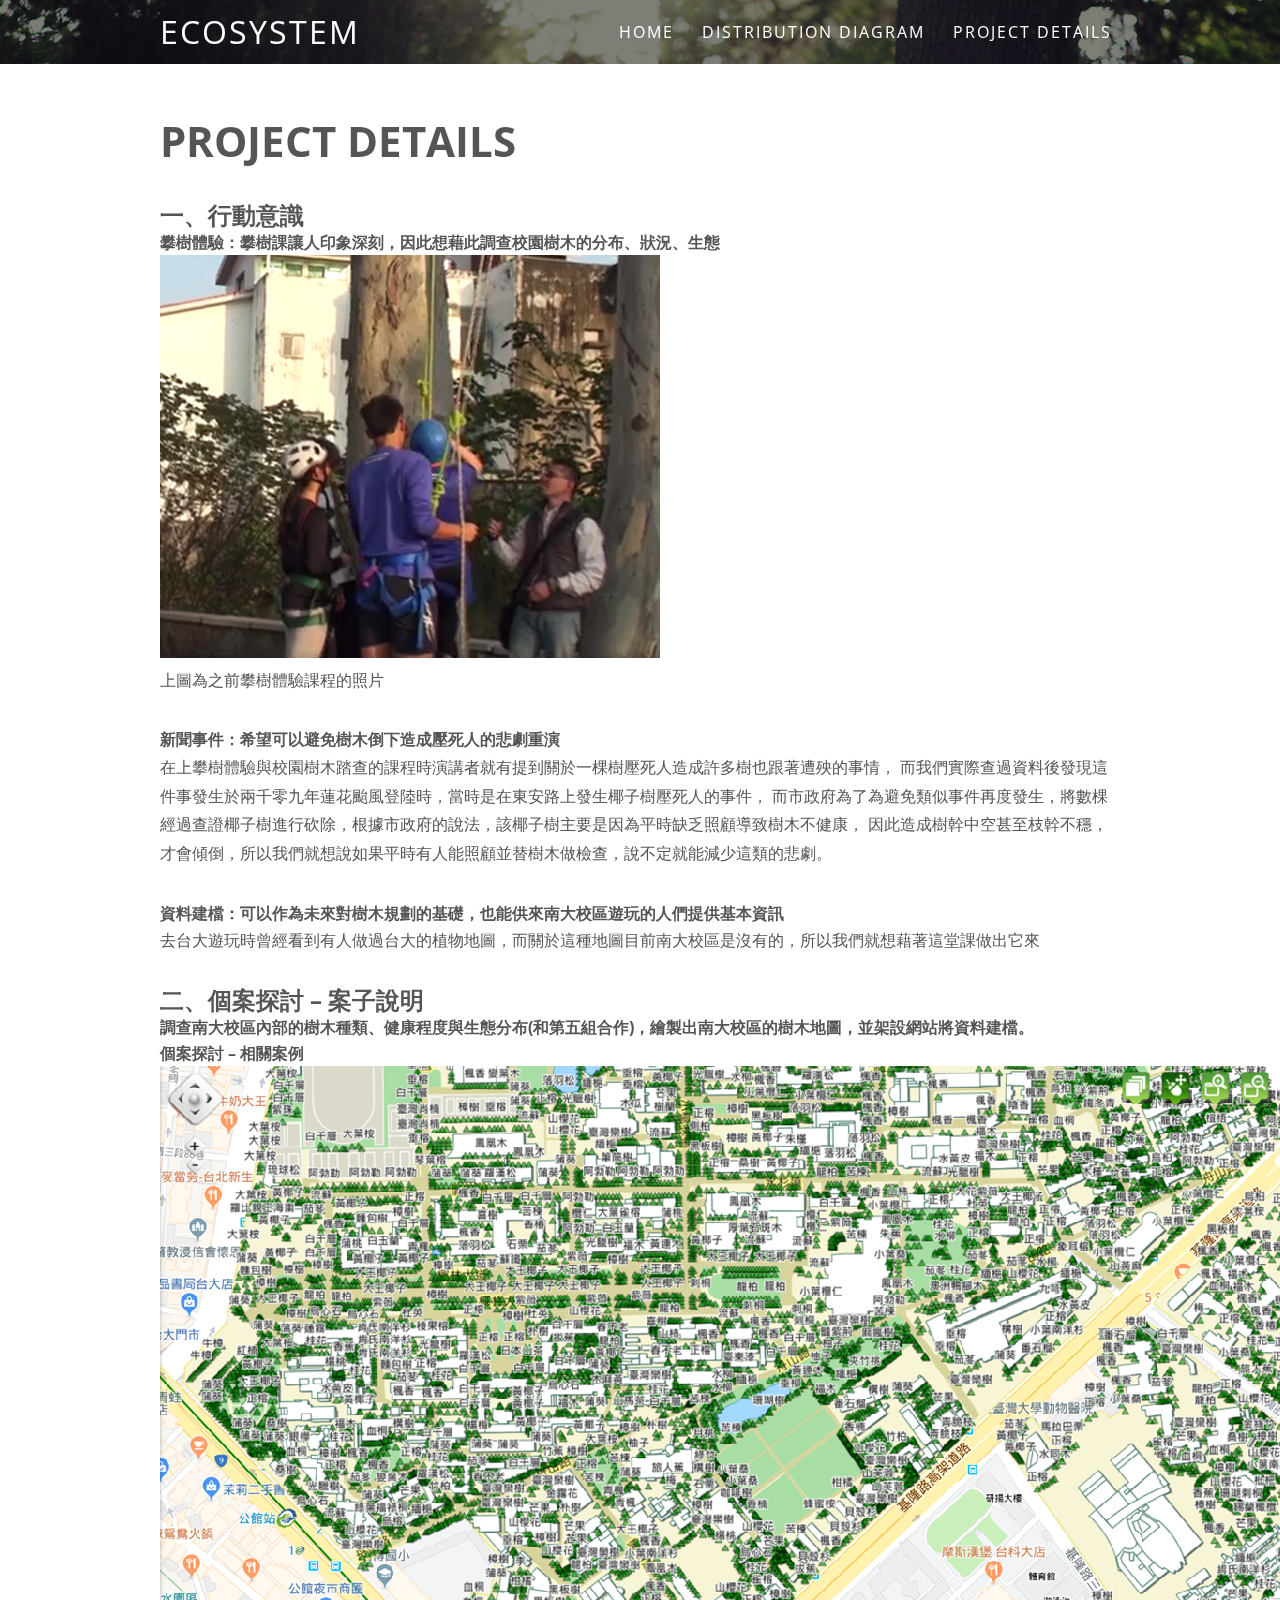
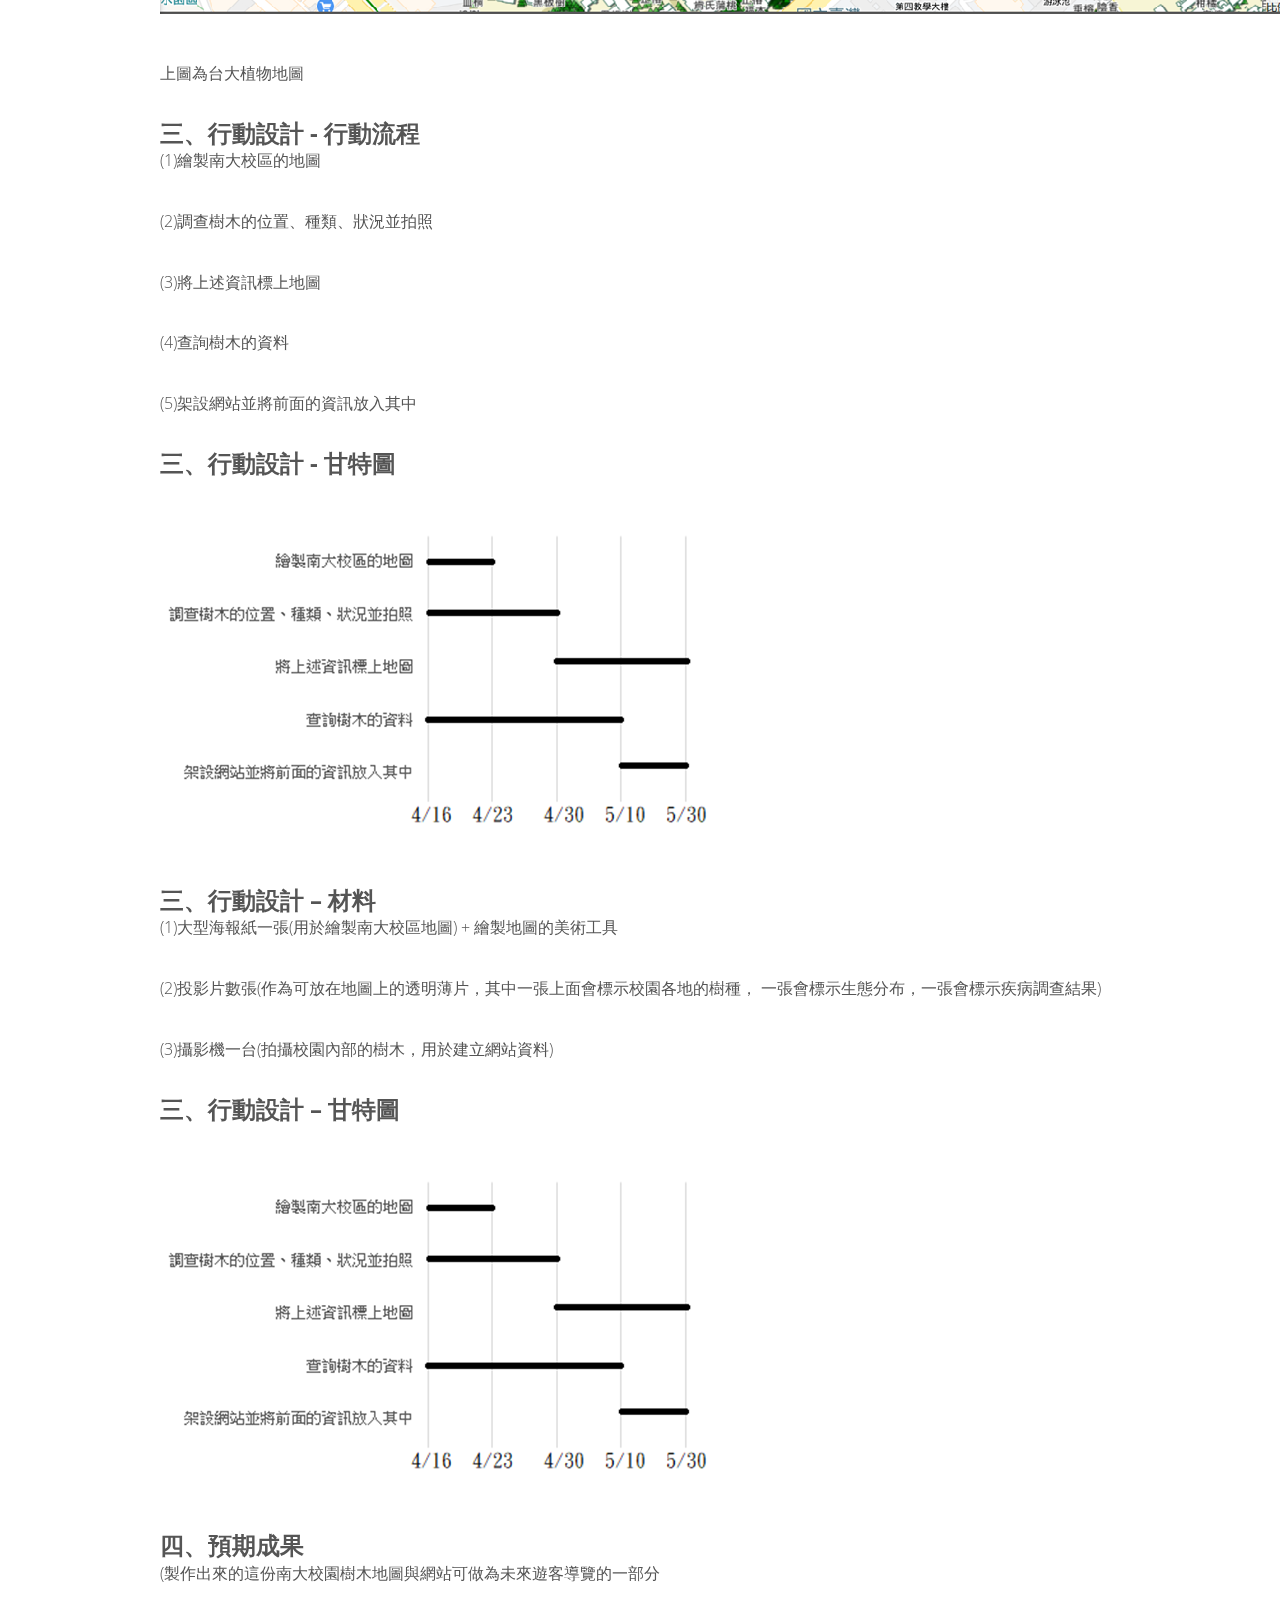
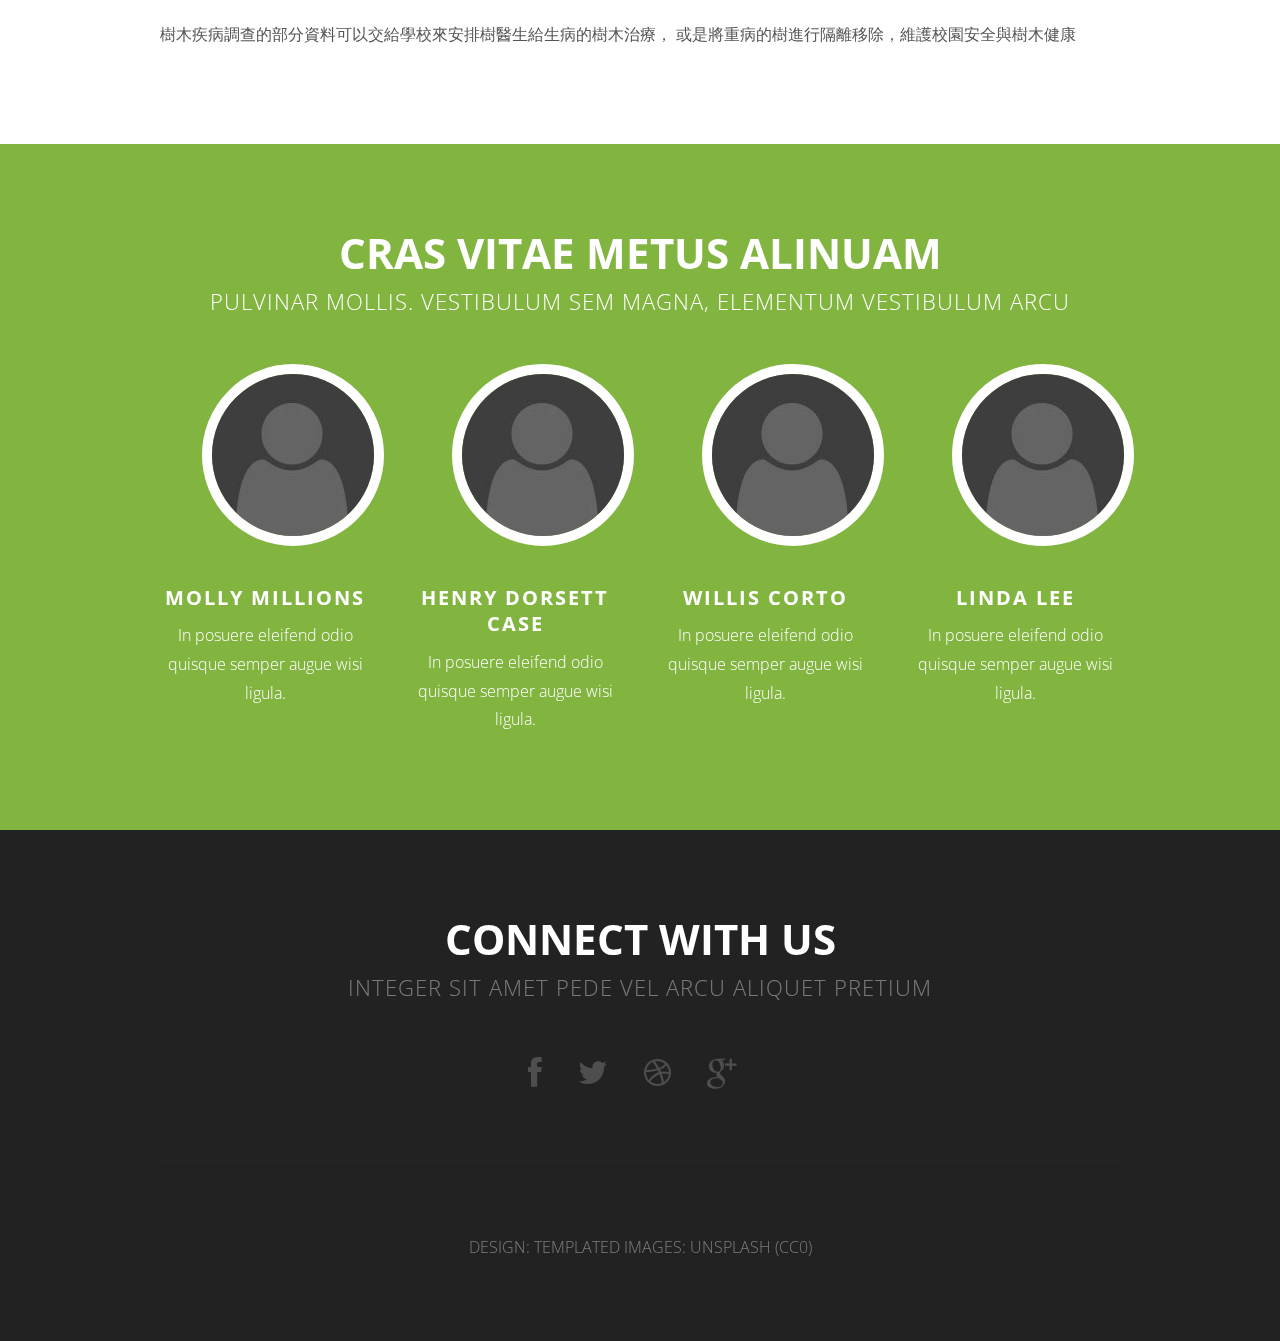
==== no-sidebar.html @ 6fa2507b "Create no-sidebar.html" ====
<!DOCTYPE HTML>
<!--
	Solarize by TEMPLATED
	templated.co @templatedco
	Released for free under the Creative Commons Attribution 3.0 license (templated.co/license)
-->
<html>
	<head>
		<title>Ecosystem</title>
		<meta http-equiv="content-type" content="text/html; charset=utf-8" />
		<meta name="description" content="" />
		<meta name="keywords" content="" />
		<!--[if lte IE 8]><script src="css/ie/html5shiv.js"></script><![endif]-->
		<script src="js/jquery.min.js"></script>
		<script src="js/jquery.dropotron.min.js"></script>
		<script src="js/skel.min.js"></script>
		<script src="js/skel-layers.min.js"></script>
		<script src="js/init.js"></script>
		<noscript>
			<link rel="stylesheet" href="css/skel.css" />
			<link rel="stylesheet" href="css/style.css" />
		</noscript>
		<!--[if lte IE 8]><link rel="stylesheet" href="css/ie/v8.css" /><![endif]-->
	</head>
	<body>

		<!-- Header Wrapper -->
			<div class="wrapper style1">
			
			<!-- Header -->
				<div id="header">
					<div class="container">
							
						<!-- Logo -->
							<h1><a href="#" id="logo">Ecosystem</a></h1>
						
						<!-- Nav -->
							<nav id="nav">
								<ul>
									<li class="active"><a href="index.html">Home</a></li>
						<!--			<li>
										<a href="">Dropdown</a>
										<ul>
											<li><a href="#">Lorem ipsum dolor</a></li>
											<li><a href="#">Magna phasellus</a></li>
											<li><a href="#">Etiam dolore nisl</a></li>
											<li>
												<a href="">Phasellus consequat</a>
												<ul>
													<li><a href="#">Lorem ipsum dolor</a></li>
													<li><a href="#">Phasellus consequat</a></li>
													<li><a href="#">Magna phasellus</a></li>
													<li><a href="#">Etiam dolore nisl</a></li>
													<li><a href="#">Veroeros feugiat</a></li>
												</ul>
											</li>
											<li><a href="#">Veroeros feugiat</a></li>
										</ul>
									</li> -->
				<!--					<li><a href="left-sidebar.html">Left Sidebar</a></li> -->
									<li><a href="right-sidebar.html">Distribution Diagram</a></li>
									<li><a href="no-sidebar.html">Project Details</a></li>
								</ul>
							</nav>
	
					</div>
				</div>
			</div>
		
		<!-- Main -->
			<div id="main" class="wrapper style4">

				<!-- Content -->
				<div id="content" class="container">
					<section>
						<header class="major">
							<h2>Project Details</h2>
					<!--		<span class="byline">Integer sit amet pede 
					vel arcu aliquet pretium</span>-->
						
						</header>
						
						        <h2>一、行動意識</h2>
								<h1>攀樹體驗：攀樹課讓人印象深刻，因此想藉此調查校園樹木的分布、狀況、生態</h1>
								<a class="image"><img src="images/tr1.png" alt=""></a>
								<p>上圖為之前攀樹體驗課程的照片</p>
								
								<h1>新聞事件：希望可以避免樹木倒下造成壓死人的悲劇重演</h1>
								<p>在上攀樹體驗與校園樹木踏查的課程時演講者就有提到關於一棵樹壓死人造成許多樹也跟著遭殃的事情，
								而我們實際查過資料後發現這件事發生於兩千零九年蓮花颱風登陸時，當時是在東安路上發生椰子樹壓死人的事件，
								而市政府為了為避免類似事件再度發生，將數棵經過查證椰子樹進行砍除，根據市政府的說法，該椰子樹主要是因為平時缺乏照顧導致樹木不健康，
								因此造成樹幹中空甚至枝幹不穩，才會傾倒，所以我們就想說如果平時有人能照顧並替樹木做檢查，說不定就能減少這類的悲劇。</p>
								<h1>資料建檔：可以作為未來對樹木規劃的基礎，也能供來南大校區遊玩的人們提供基本資訊</h1>
								<p>去台大遊玩時曾經看到有人做過台大的植物地圖，而關於這種地圖目前南大校區是沒有的，所以我們就想藉著這堂課做出它來</p>
								<!-- 段落二 -->
								<h2>二、個案探討 – 案子說明</h2>
								<h1>調查南大校區內部的樹木種類、健康程度與生態分布(和第五組合作)，繪製出南大校區的樹木地圖，並架設網站將資料建檔。</h1>
								<h1>個案探討 – 相關案例</h1>
								<a href="https://map.ntu.edu.tw/ntutree/" class="image"><img src="images/tr2.png" alt=""></a>
								<p>上圖為台大植物地圖</p>
								<h2>三、行動設計 - 行動流程</h2>
								<p>(1)繪製南大校區的地圖</p>
								<p>(2)調查樹木的位置、種類、狀況並拍照</p>
								<p>(3)將上述資訊標上地圖</p>
								<p>(4)查詢樹木的資料</p>
								<p>(5)架設網站並將前面的資訊放入其中</p>
								<h2>三、行動設計 - 甘特圖</h2>
								<a  class="image"><img src="images/tr3.png" alt=""></a>
								<h2>三、行動設計 – 材料</h2>
								<p>(1)大型海報紙一張(用於繪製南大校區地圖) + 繪製地圖的美術工具</p>
								<p>(2)投影片數張(作為可放在地圖上的透明薄片，其中一張上面會標示校園各地的樹種，
								一張會標示生態分布，一張會標示疾病調查結果)</p>
								<p>(3)攝影機一台(拍攝校園內部的樹木，用於建立網站資料)</p>
								<h2>三、行動設計 – 甘特圖</h2>
								<a  class="image"><img src="images/tr3.png" alt=""></a>
								<h2>四、預期成果 </h2>
								<p>(製作出來的這份南大校園樹木地圖與網站可做為未來遊客導覽的一部分</p>
								
								<p>樹木疾病調查的部分資料可以交給學校來安排樹醫生給生病的樹木治療，
								或是將重病的樹進行隔離移除，維護校園安全與樹木健康</p>
								
					</section>
				</div>
			</div>
		
		<!-- Team -->
			<div class="wrapper style5">
				<section id="team" class="container">
					<header class="major">
						<h2>Cras vitae metus aliNuam</h2>
						<span class="byline">pulvinar mollis. Vestibulum sem magna, elementum vestibulum arcu</span>
					</header>
					<div class="row">
						<div class="3u">
							<a href="#" class="image"><img src="images/placeholder.png" alt=""></a>
							<h3>Molly Millions</h3>
							<p>In posuere eleifend odio quisque semper augue wisi ligula.</p>
						</div>
						<div class="3u">
							<a href="#" class="image"><img src="images/placeholder.png" alt=""></a>
							<h3>Henry Dorsett Case</h3>
							<p>In posuere eleifend odio quisque semper augue wisi ligula.</p>
						</div>
						<div class="3u">
							<a href="#" class="image"><img src="images/placeholder.png" alt=""></a>
							<h3>Willis Corto</h3>
							<p>In posuere eleifend odio quisque semper augue wisi ligula.</p>
						</div>
						<div class="3u">
							<a href="#" class="image"><img src="images/placeholder.png" alt=""></a>
							<h3>Linda Lee</h3>
							<p>In posuere eleifend odio quisque semper augue wisi ligula.</p>
						</div>
					</div>
				</section>
			</div>

	<!-- Footer -->
		<div id="footer">
			<section class="container">
				<header class="major">
					<h2>Connect with us</h2>
					<span class="byline">Integer sit amet pede vel arcu aliquet pretium</span>
				</header>
				<ul class="icons">
					<li class="active"><a href="#" class="fa fa-facebook"><span>Facebook</span></a></li>
					<li><a href="#" class="fa fa-twitter"><span>Twitter</span></a></li>
					<li><a href="#" class="fa fa-dribbble"><span>Pinterest</span></a></li>
					<li><a href="#" class="fa fa-google-plus"><span>Google+</span></a></li>
				</ul>
				<hr />
			</section>
			
			<!-- Copyright -->
				<div id="copyright">
					Design: <a href="http://templated.co">TEMPLATED</a> Images: <a href="http://unsplash.com">Unsplash</a> (<a href="http://unsplash.com/cc0">CC0</a>)
				</div>			
		</div>

	</body>
</html>
---- css/style.css ----
@import url("font-awesome.min.css");
@import url("http://fonts.googleapis.com/css?family=Open+Sans:300,400,600,700,800");

/*
	Solarize by TEMPLATED
	templated.co @templatedco
	Released for free under the Creative Commons Attribution 3.0 license (templated.co/license)
*/

/* Basic */

	body {
		background: #222222;
	}

		body.loading * {
			-moz-transition: none !important;
			-webkit-transition: none !important;
			-o-transition: none !important;
			-ms-transition: none !important;
			transition: none !important;
			-moz-animation: none !important;
			-webkit-animation: none !important;
			-o-animation: none !important;
			-ms-animation: none !important;
			animation: none !important;
		}

	body, input, select, textarea {
		color: #555555;
		font-family: 'Open Sans', sans-serif;
		font-size: 12pt;
		font-weight: 300;
		line-height: 1.65em;
	}

	a {
		color: #82b440;
		text-decoration: underline;
	}

	strong, b {
		font-weight: 700;
	}

	em, i {
		font-style: italic;
	}

	p, ul, ol, dl, table, blockquote {
		margin: 0 0 2em 0;
	}

	p {
		line-height: 1.8em;
	}

		p.medium {
			font-size: 1.4em;
		}

	h1, h2, h3, h4, h5, h6 {
		color: inherit;
		font-weight: 700;
	}

		h1 a, h2 a, h3 a, h4 a, h5 a, h6 a {
			color: inherit;
			text-decoration: none;
		}

	h2 {
		font-size: 1.5em;
	}

	h3 {
		font-size: 1.25em;
	}

	sub {
		font-size: 0.8em;
		position: relative;
		top: 0.5em;
	}

	sup {
		font-size: 0.8em;
		position: relative;
		top: -0.5em;
	}

	hr {
		border-top: solid 1px #82b440;
		border: 0;
		margin-bottom: 1.5em;
	}

	blockquote {
		border-left: solid 0.5em #82b440;
		font-style: italic;
		padding: 1em 0 1em 2em;
	}

	section.special, article.special {
		text-align: center;
	}

	header.major {
		padding-bottom: 3em;
		text-align: center;
		text-transform: uppercase;
	}

		header.major h2 {
			font-size: 2.6em;
			font-weight: 700;
		}

		header.major .byline {
			display: block;
			padding-top: 1em;
			letter-spacing: 1px;
			font-size: 1.4em;
		}

	footer > :last-child {
		margin-bottom: 0;
	}

	footer.major {
		padding-top: 3em;
	}

/* Form */

	input[type="text"],
	input[type="password"],
	input[type="email"],
	textarea {
		-moz-appearance: none;
		-webkit-appearance: none;
		-o-appearance: none;
		-ms-appearance: none;
		appearance: none;
		background: none;
		border: solid 1px #82b440;
		color: inherit;
		display: block;
		outline: 0;
		padding: 0.75em;
		text-decoration: none;
		width: 100%;
	}

		input[type="text"]:focus,
		input[type="password"]:focus,
		input[type="email"]:focus,
		textarea:focus {
			border-color: #82b440;
		}

	input[type="text"],
	input[type="password"],
	input[type="email"] {
		line-height: 1em;
	}

	::-webkit-input-placeholder {
		color: inherit;
		opacity: 0.5;
		position: relative;
		top: 3px;
	}

	:-moz-placeholder {
		color: inherit;
		opacity: 0.5;
	}

	::-moz-placeholder {
		color: inherit;
		opacity: 0.5;
	}

	:-ms-input-placeholder {
		color: inherit;
		opacity: 0.5;
	}

	.formerize-placeholder {
		color: rgba(85, 85, 85, 0.5) !important;
	}

/* Image */

	.image {
		border: 0;
		position: relative;
	}

		.image.fit {
			display: block;
		}

			.image.fit img {
				display: block;
				width: 100%;
			}

		.image.feature {
			display: block;
			margin: 0 0 2em 0;
		}

			.image.feature img {
				display: block;
				width: 100%;
			}

/* Icon */

	.icon {
		position: relative;
	}

		.icon:before {
			content: "";
			-moz-osx-font-smoothing: grayscale;
			-webkit-font-smoothing: antialiased;
			font-family: FontAwesome;
			font-style: normal;
			font-weight: normal;
			text-transform: none !important;
		}

		.icon > .label {
			display: none;
		}

/* Lists */

	ol.default {
		list-style: decimal;
		padding-left: 1.25em;
	}

		ol.default li {
			padding-left: 0.25em;
		}

	ul.default {
		margin: 0;
		padding: 0;
		list-style: none;
	}

		ul.default li {
			padding: 0.40em 0em;
		}

	ul.icons {
		cursor: default;
		padding-bottom: 2em;
	}

		ul.icons li {
			display: inline-block;
			line-height: 1em;
			padding: 0.5em 1em;
		}

			ul.icons li:first-child {
				padding-left: 0;
			}

			ul.icons li span {
				display: none;
			}

			ul.icons li a {
				text-decoration: none;
				font-size: 2em;
				color: inherit;
				opacity: 0.2;
				-moz-transition: all 0.35s ease-in-out;
				-webkit-transition: all 0.35s ease-in-out;
				-o-transition: all 0.35s ease-in-out;
				-ms-transition: all 0.35s ease-in-out;
				transition: all 0.35s ease-in-out;
			}

			ul.icons li a:hover {
				color: inherit;
				opacity: 1;
			}

	ul.actions {
		cursor: default;
	}

		ul.actions:last-child {
			margin-bottom: 0;
		}

		ul.actions li {
			display: inline-block;
			padding: 0 0 0 1.5em;
		}

			ul.actions li:first-child {
				padding: 0;
			}

		ul.actions.vertical li {
			display: block;
			padding: 1.5em 0 0 0;
		}

			ul.actions.vertical li:first-child {
				padding: 0;
			}

	ul.special-icons {
		margin: 0em;
		padding: 0em;
	}

		ul.special-icons > li {
			position: relative;
			padding: 0.50em 0em 0.50em 0em;
		}

		ul.special-icons > li:before {
			position: absolute;
			left: 0;
			top: 2em;
			display: block;
			background: none;
			font-size: 2em;
			border-radius: 5px;
		}

		ul.special-icons > li:first-child {
			border-top: none;
		}

		ul.special-icons h3 {
			margin-bottom: 0.80em;
			line-height: 2em;
			text-transform: uppercase;
			font-weight: 700;
			font-size: 1.2em;
		}

		ul.special-icons span {
			line-height: 190%;
		}

		ul.special-icons .fa {
			float: left;
			display: inline-block;
			padding-right: 1em;
			font-size: 1.4em;
			color: #82b440;
		}

		ul.special-icons p {
			padding-left: 2.7em;
		}

/* Tables */

	table {
		width: 100%;
	}

		table.default {
			width: 100%;
		}

			table.default tbody tr {
				border-bottom: solid 1px #82b440;
			}

			table.default td {
				padding: 0.5em 1em 0.5em 1em;
			}

			table.default th {
				font-weight: 700;
				padding: 0.5em 1em 0.5em 1em;
				text-align: left;
			}

			table.default thead {
				background: #555555;
				color: #fff;
			}

/* Button */

	input[type="submit"],
	input[type="reset"],
	input[type="button"],
	.button {
		-moz-appearance: none;
		-webkit-appearance: none;
		-o-appearance: none;
		-ms-appearance: none;
		appearance: none;
		background: none;
		border-radius: none;
		border: 2px solid;
		border-color: #82b440;
		color: #82b440;
		cursor: pointer;
		display: inline-block;
		padding: 0.90em 1.2em;
		letter-spacing: 1px;
		text-align: center;
		text-decoration: none;
		text-transform: uppercase;
		font-size: 1.4em;
		-moz-transition: all 0.35s ease-in-out;
		-webkit-transition: all 0.35s ease-in-out;
		-o-transition: all 0.35s ease-in-out;
		-ms-transition: all 0.35s ease-in-out;
		transition: all 0.35s ease-in-out;
	}

		input[type="submit"]:hover,
		input[type="reset"]:hover,
		input[type="button"]:hover,
		.button:hover {
			background: #82b440;
			color: white;
		}

		input[type="submit"].alt,
		input[type="reset"].alt,
		input[type="button"].alt,
		.button.alt {
			border-color: inherit;
			color: inherit;
		}

			input[type="submit"].alt:hover,
			input[type="reset"].alt:hover,
			input[type="button"].alt:hover,
			.button.alt:hover {
				background: white;
				color: #82b440;
			}

		input[type="submit"].fit,
		input[type="reset"].fit,
		input[type="button"].fit,
		.button.fit {
			width: 100%;
		}

		input[type="submit"].small,
		input[type="reset"].small,
		input[type="button"].small,
		.button.small {
			font-size: 0.8em;
		}

/* Wrapper */

	.wrapper {
		padding: 6em 0em 4em 0em;
	}

		.wrapper.style1 {
			padding: 0em;
			background: #222222 url(../images/banner.jpg) no-repeat;
			background-size: cover;
		}

		.wrapper.style2 {
			background: #f2f2f2;
		}

			.wrapper.style2 .major {
				text-align: left !important;
			}

				.wrapper.style2 .major h2 {
					display: block;
					margin-bottom: 0.70em;
					letter-spacing: 1px;
					line-height: 1.4em;
					text-transform: uppercase;
					font-size: 1.8em;
					font-weight: 400;
				}

				.wrapper.style2 .major .byline {
					letter-spacing: normal;
					line-height: 1.6em;
					text-transform: capitalize;
					font-size: 1.4em;
				}

			.wrapper.style2 h3 {
				display: block;
				margin-bottom: 1em;
				letter-spacing: 1px;
				line-height: 1.4em;
				text-transform: uppercase;
				font-size: 1.6em;
				font-weight: 400;
			}

		.wrapper.style3 {
			padding-bottom: 6em;
			background: #82b440;
			text-align: center;
			color: white;
		}

			.wrapper.style3 .container {
				padding-left: 6em;
				padding-right: 6em;
			}

			.wrapper.style3 p {
				font-size: 1.6em;
			}

		.wrapper.style4 {
			background: white;
			padding-left: 8em;
		}

		.wrapper.style5 {
			background: #82b440;
			text-align: center;
			color: white;
		}

			.wrapper.style5 .image {
				display: block;
				width: 60%;
				margin: 0em auto 2em auto;
			}

				.wrapper.style5 .image img {
					border-radius: 50%;
					border: 10px solid;
					border-color: white;
				}

/* Header */

	#header {
		color: white;
		height: 4em;
		background: rgba(0, 0, 0, 0.5);
	}

		#header .container {
			position: relative;
		}

	.homepage #logo {
		display: none;
	}

	.homepage #nav {
		position: static;
		right: none;
		text-align: center;
	}

	#logo {
		line-height: 2em;
		letter-spacing: 2px;
		text-transform: uppercase;
		font-size: 2em;
		font-weight: 400;
	}

		#logo h1 {
			display: inline-block;
			margin: 0;
			padding: 0;
		}

		#logo a {
			color: inherit;
		}

	#nav {
		position: absolute;
		top: 0;
		right: 0;
	}

		#nav > ul {
			margin: 0;
		}

			#nav > ul > li {
				border-radius: 4px;
				display: inline-block;
				margin-left: 0.5em;
				padding: 0 0.5em;
			}

				#nav > ul > li a {
					color: inherit;
					line-height: 4em;
					letter-spacing: 2px;
					text-decoration: none;
					text-transform: uppercase;
					font-weight: 400;
					font-size: 1em;
				}

				#nav > ul > li:first-child {
					margin-left: 0;
				}

				#nav > ul > li.active a {
					color: white;
				}

				#nav > ul > li > ul {
					display: none;
				}

/* Dropotron */

	.dropotron {
		top: 2em;
		background: rgba(32, 32, 32, 0.75);
		border-radius: 4px;
		color: inherit;
		min-width: 12em;
		padding: 1em 0;
		color: white;
	}

		.dropotron > li {
			line-height: 2em;
			padding: 0 1em;
		}

			.dropotron > li > a {
				color: inherit;
				letter-spacing: 2px;
				text-decoration: none;
				text-transform: uppercase;
			}

			.dropotron > li.active > a, .dropotron > li:hover > a {
				color: inherit;
			}

		.dropotron.level-0 {
			border-radius: 0 0 4px 4px;
			font-size: 1em;
			margin-left: -0.5em;
		}

/* Banner */

	#banner {
		padding: 6em 0em 3em 0em;
		text-align: center;
		text-transform: uppercase;
		color: white;
	}

		#banner .container {
			padding: 0em 8em;
		}

		#banner h2 {
			display: inline-block;
			padding: 0.50em 0.30em;
			background: #82b440;
			font-size: 3em;
			font-weight: 400;
		}

		#banner span, #banner p {
			display: block;
			letter-spacing: 1px;
			text-transform: uppercase;
			font-size: 1.6em;
			font-weight: 300;
		}

		#banner span {
			padding: 1em 0em;
		}

/* Main */

	#main {
		padding: 4em 0;
	}

		#main #content .major, #main #sidebar .major {
			text-align: left;
		}

		#main #sidebar section {
			margin-top: 4em;
			margin-left: 7em
			
		}

			#main #sidebar section:first-child {
				margin-top: 0;
			}

		#main #sidebar .major {
			padding-bottom: 2em;
		}

			#main #sidebar .major h2 {
				font-size: 1.8em;
			}

/* Footer */

	#footer {
		padding: 6em 0 2em 0;
		text-align: center;
		color: white;
	}

		#footer hr {
			border-bottom: 1px solid;
			border-color: inherit;
			opacity: .05;
		}

		#footer .major h2 {
			color: inherit;
		}

		#footer .major .byline {
			color: inherit;
			opacity: .4;
		}

		#footer .copyright {
			margin-top: 3em;
			text-align: center;
		}

/* Copyright */

	#copyright {
		position: relative;
		text-transform: uppercase;
		text-align: center;
		padding: 3em 0em 3em 0em;
		color: inherit;
		opacity: .40;
	}

		#copyright a {
			text-decoration: none;
			color: inherit;
		}

/* Extra */

	#extra1 h2 {
		display: block;
		margin-bottom: 1em;
		letter-spacing: 1px;
		line-height: 1.4em;
		text-transform: uppercase;
		font-size: 1.8em;
		font-weight: 400;
	}

	#extra1 h3 {
		display: block;
		margin-bottom: 1em;
		letter-spacing: 1px;
		line-height: 1.4em;
		text-transform: uppercase;
		font-size: 1.6em;
		font-weight: 400;
	}

/* Team */

	#team h3 {
		margin-bottom: 0.50em;
		letter-spacing: 2px;
		text-transform: uppercase;
		font-weight: 700;
	}
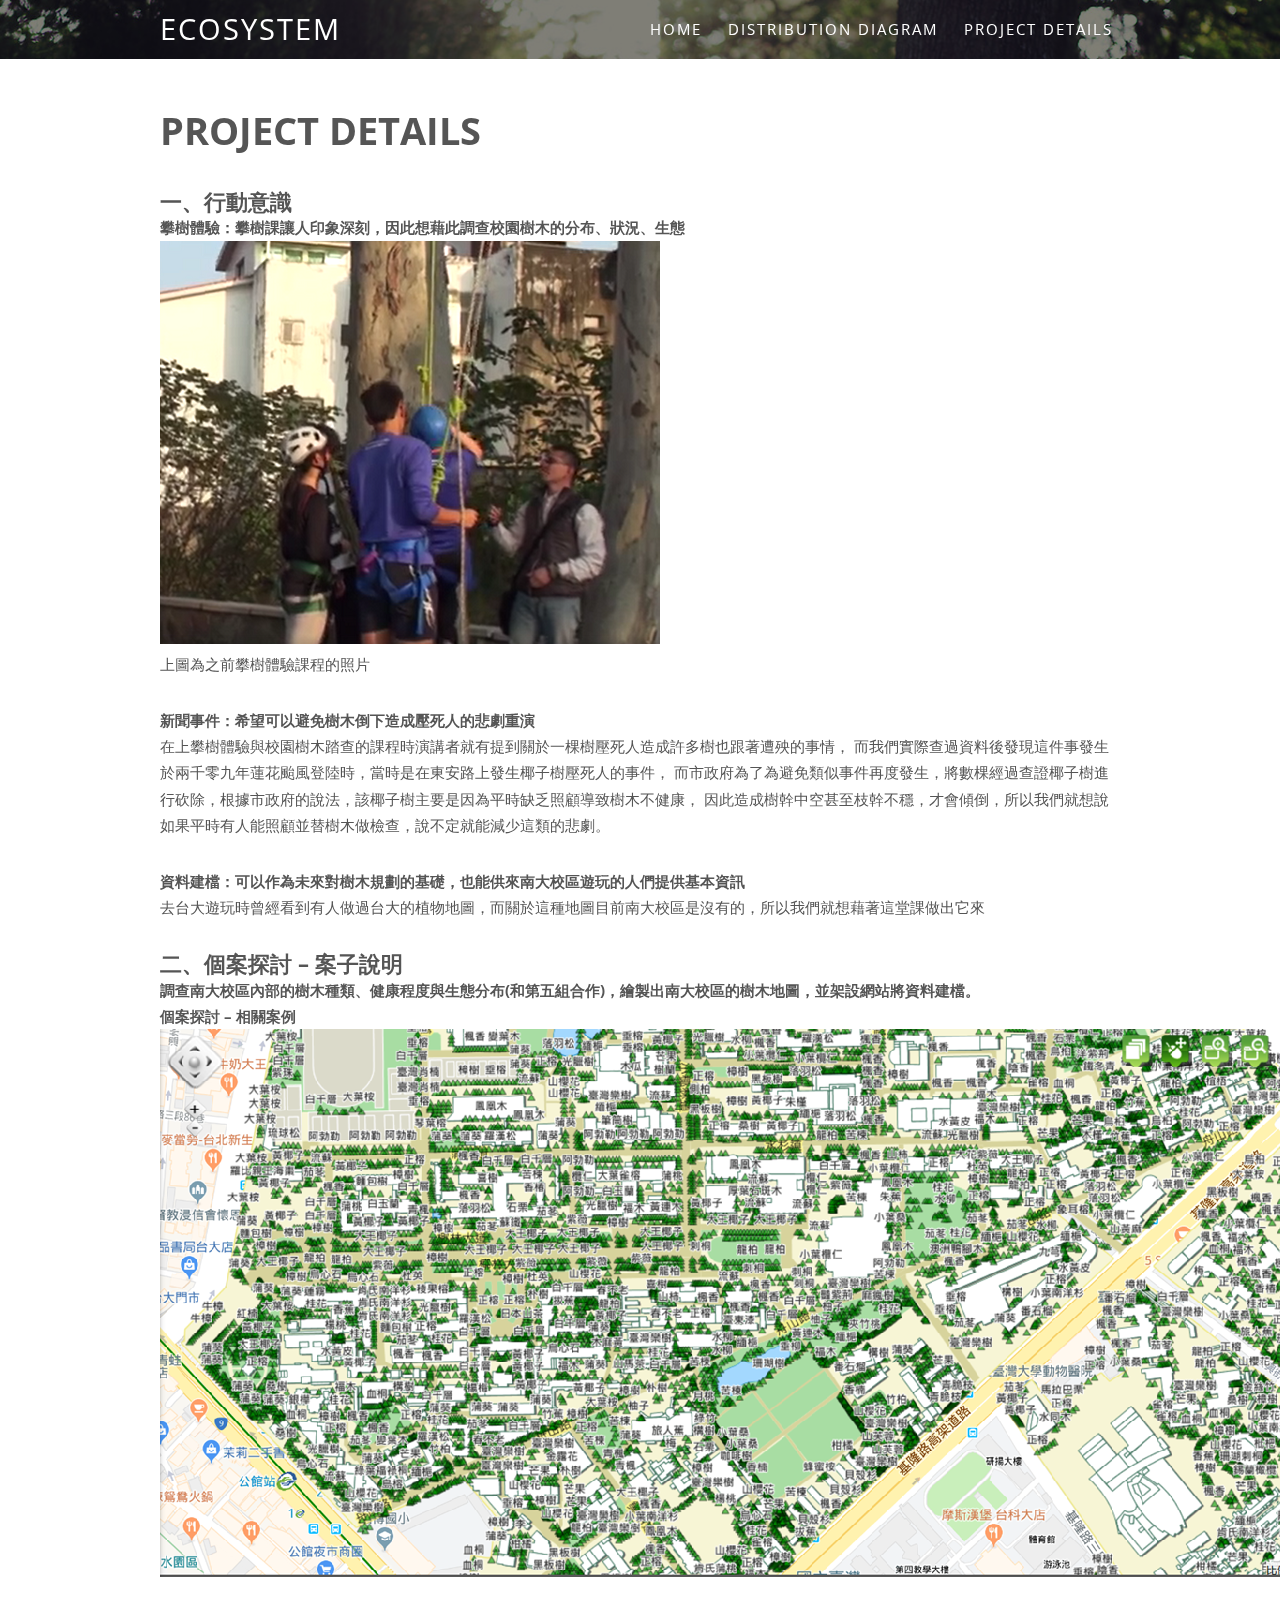
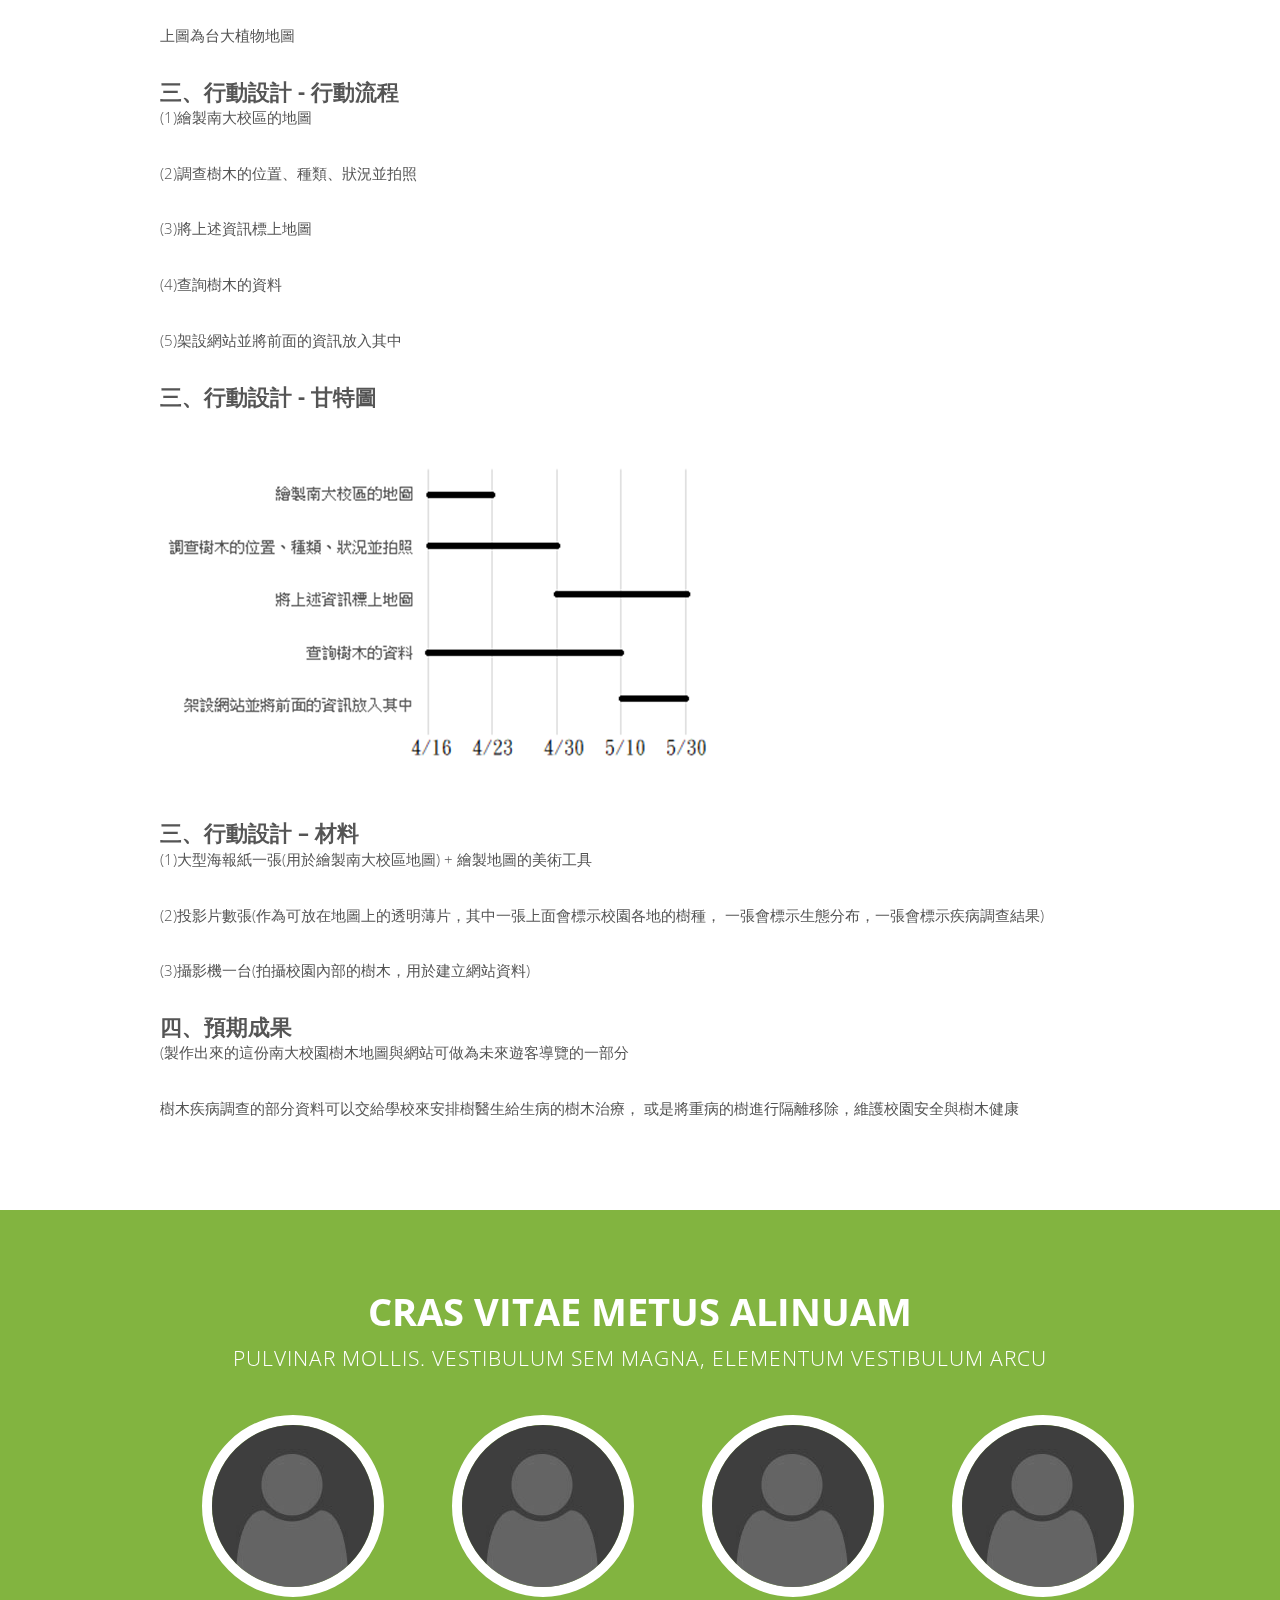
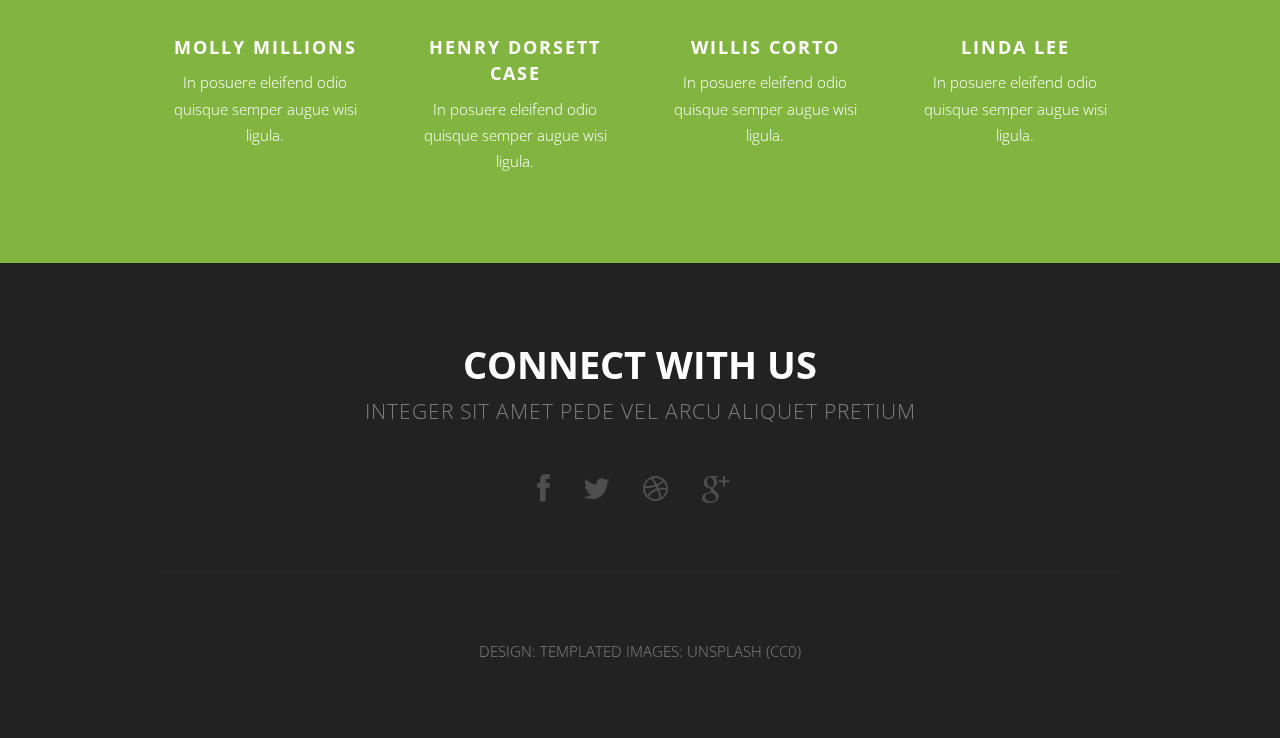
==== commit 528f4e14: "Update no-sidebar.html" ====
--- a/no-sidebar.html
+++ b/no-sidebar.html
@@ -111,8 +111,6 @@
 								<p>(2)投影片數張(作為可放在地圖上的透明薄片，其中一張上面會標示校園各地的樹種，
 								一張會標示生態分布，一張會標示疾病調查結果)</p>
 								<p>(3)攝影機一台(拍攝校園內部的樹木，用於建立網站資料)</p>
-								<h2>三、行動設計 – 甘特圖</h2>
-								<a  class="image"><img src="images/tr3.png" alt=""></a>
 								<h2>四、預期成果 </h2>
 								<p>(製作出來的這份南大校園樹木地圖與網站可做為未來遊客導覽的一部分</p>
 								
@@ -178,4 +176,4 @@
 		</div>
 
 	</body>
-</html>+</html>
--- a/css/skel.css
+++ b/css/skel.css
@@ -0,0 +1,186 @@
+/* Resets (http://meyerweb.com/eric/tools/css/reset/ | v2.0 | 20110126 | License: none (public domain)) */
+
+	html,body,div,span,applet,object,iframe,h1,h2,h3,h4,h5,h6,p,blockquote,pre,a,abbr,acronym,address,big,cite,code,del,dfn,em,img,ins,kbd,q,s,samp,small,strike,strong,sub,sup,tt,var,b,u,i,center,dl,dt,dd,ol,ul,li,fieldset,form,label,legend,table,caption,tbody,tfoot,thead,tr,th,td,article,aside,canvas,details,embed,figure,figcaption,footer,header,hgroup,menu,nav,output,ruby,section,summary,time,mark,audio,video{margin:0;padding:0;border:0;font-size:100%;font:inherit;vertical-align:baseline;}article,aside,details,figcaption,figure,footer,header,hgroup,menu,nav,section{display:block;}body{line-height:1;}ol,ul{list-style:none;}blockquote,q{quotes:none;}blockquote:before,blockquote:after,q:before,q:after{content:'';content:none;}table{border-collapse:collapse;border-spacing:0;}body{-webkit-text-size-adjust:none}
+
+/* Box Model */
+
+	*, *:before, *:after {
+		-moz-box-sizing: border-box;
+		-webkit-box-sizing: border-box;
+		box-sizing: border-box;
+	}
+
+/* Container */
+
+	body {
+		/* min-width: (containers) */
+		min-width: 1200px;
+		text-align:center;
+	}
+
+	.container {
+		margin-left: auto;
+		margin-right: auto;
+		
+		/* width: (containers) */
+		width: 1200px;
+	}
+
+	/* Modifiers */
+	
+		.container.small {
+			/* width: (containers) * 0.75; */
+			width: 900px;
+		}
+
+		.container.big {
+			width: 100%;
+
+			/* max-width: (containers) * 1.25; */
+			max-width: 1500px;
+
+			/* min-width: (containers); */
+			min-width: 1200px;
+		}
+
+/* Grid */
+
+	.\31 2u { width: 100% }
+	.\31 1u { width: 91.6666666667% }
+	.\31 0u { width: 83.3333333333% }
+	.\39 u { width: 75% }
+	.\38 u { width: 66.6666666667% }
+	.\37 u { width: 58.3333333333% }
+	.\36 u { width: 50% }
+	.\35 u { width: 41.6666666667% }
+	.\34 u { width: 33.3333333333% }
+	.\33 u { width: 25% }
+	.\32 u { width: 16.6666666667% }
+	.\31 u { width: 8.3333333333% }
+	.\-11u { margin-left: 91.6666666667% }
+	.\-10u { margin-left: 83.3333333333% }
+	.\-9u { margin-left: 75% }
+	.\-8u { margin-left: 66.6666666667% }
+	.\-7u { margin-left: 58.3333333333% }
+	.\-6u { margin-left: 50% }
+	.\-5u { margin-left: 41.6666666667% }
+	.\-4u { margin-left: 33.3333333333% }
+	.\-3u { margin-left: 25% }
+	.\-2u { margin-left: 16.6666666667% }
+	.\-1u { margin-left: 8.3333333333% }
+
+	/* Rows */
+
+		.row > * {
+			float: left;
+		}
+
+		.row:after {
+			content: '';
+			display: block;
+			clear: both;
+			height: 0;
+		}
+
+		.row:first-child > * {
+			padding-top: 0 !important;
+		}
+
+		/* Normal */
+
+			.row > * {
+				/* padding-left: (gutters) */
+				padding-left: 40px;
+			}
+
+			.row + .row > * {
+				/* padding: (gutters) 0 0 (gutters) */
+				padding: 40px 0 0 40px;
+			}
+
+			.row {
+				/* margin-left: -(gutters) */
+				margin-left: -40px;
+			}
+
+		/* Flush */
+
+			.row.flush > * {
+				padding-left: 0;
+			}
+
+			.row + .row.flush > * {
+				padding: 0;
+			}
+
+			.row.flush {
+				margin-left: 0;
+			}
+
+		/* Quarter */
+
+			.row.quarter > * {
+				/* padding-left: (gutters * 0.25) */
+				padding-left: 10px;
+			}
+
+			.row + .row.quarter > * {
+				/* padding: (gutters * 0.25) 0 0 (gutters * 0.25) */
+				padding: 10px 0 0 10px;
+			}
+
+			.row.quarter {
+				/* margin-left: -(gutters * 0.25) */
+				margin-left: -10px;
+			}
+
+		/* Half */
+
+			.row.half > * {
+				/* padding-left: (gutters * 0.5) */
+				padding-left: 20px;
+			}
+
+			.row + .row.half > * {
+				/* padding: (gutters * 0.5) 0 0 (gutters * 0.5) */
+				padding: 20px 0 0 20px;
+			}
+
+			.row.half {
+				/* margin-left: -(gutters * 0.5) */
+				margin-left: -20px;
+			}
+
+		/* One and (a) Half */
+
+			.row.oneandhalf > * {
+				/* padding-left: (gutters * 1.5) */
+				padding-left: 60px;
+			}
+
+			.row + .row.oneandhalf > * {
+				/* padding: (gutters * 1.5) 0 0 (gutters * 1.5) */
+				padding: 60px 0 0 60px;
+			}
+
+			.row.oneandhalf {
+				/* margin-left: -(gutters * 1.5) */
+				margin-left: -60px;
+			}
+
+		/* Double */
+
+			.row.double > * {
+				/* padding-left: (gutters * 2) */
+				padding-left: 80px;
+			}
+
+			.row + .row.double > * {
+				/* padding: (gutters * 2) 0 0 (gutters * 2) */
+				padding: 80px 0 0 80px;
+			}
+
+			.row.double {
+				/* margin-left: -(gutters * 2) */
+				margin-left: -80px;
+			}--- a/css/ie/v8.css
+++ b/css/ie/v8.css
@@ -0,0 +1,30 @@
+/*
+	Solarize by TEMPLATED
+	templated.co @templatedco
+	Released for free under the Creative Commons Attribution 3.0 license (templated.co/license)
+*/
+
+/* Header */
+
+	#header {
+		background: #4c4c4c;
+	}
+
+/* Wrapper */
+
+	.wrapper.style5 .image img {
+		position: relative;
+		-ms-behavior: url("css/ie/PIE.htc");
+	}
+
+/* Dropotron */
+
+	.dropotron {
+		background: #4c4c4c;
+	}
+
+/* Copyright */
+
+	#copyright .container {
+		border-color: #303030;
+	}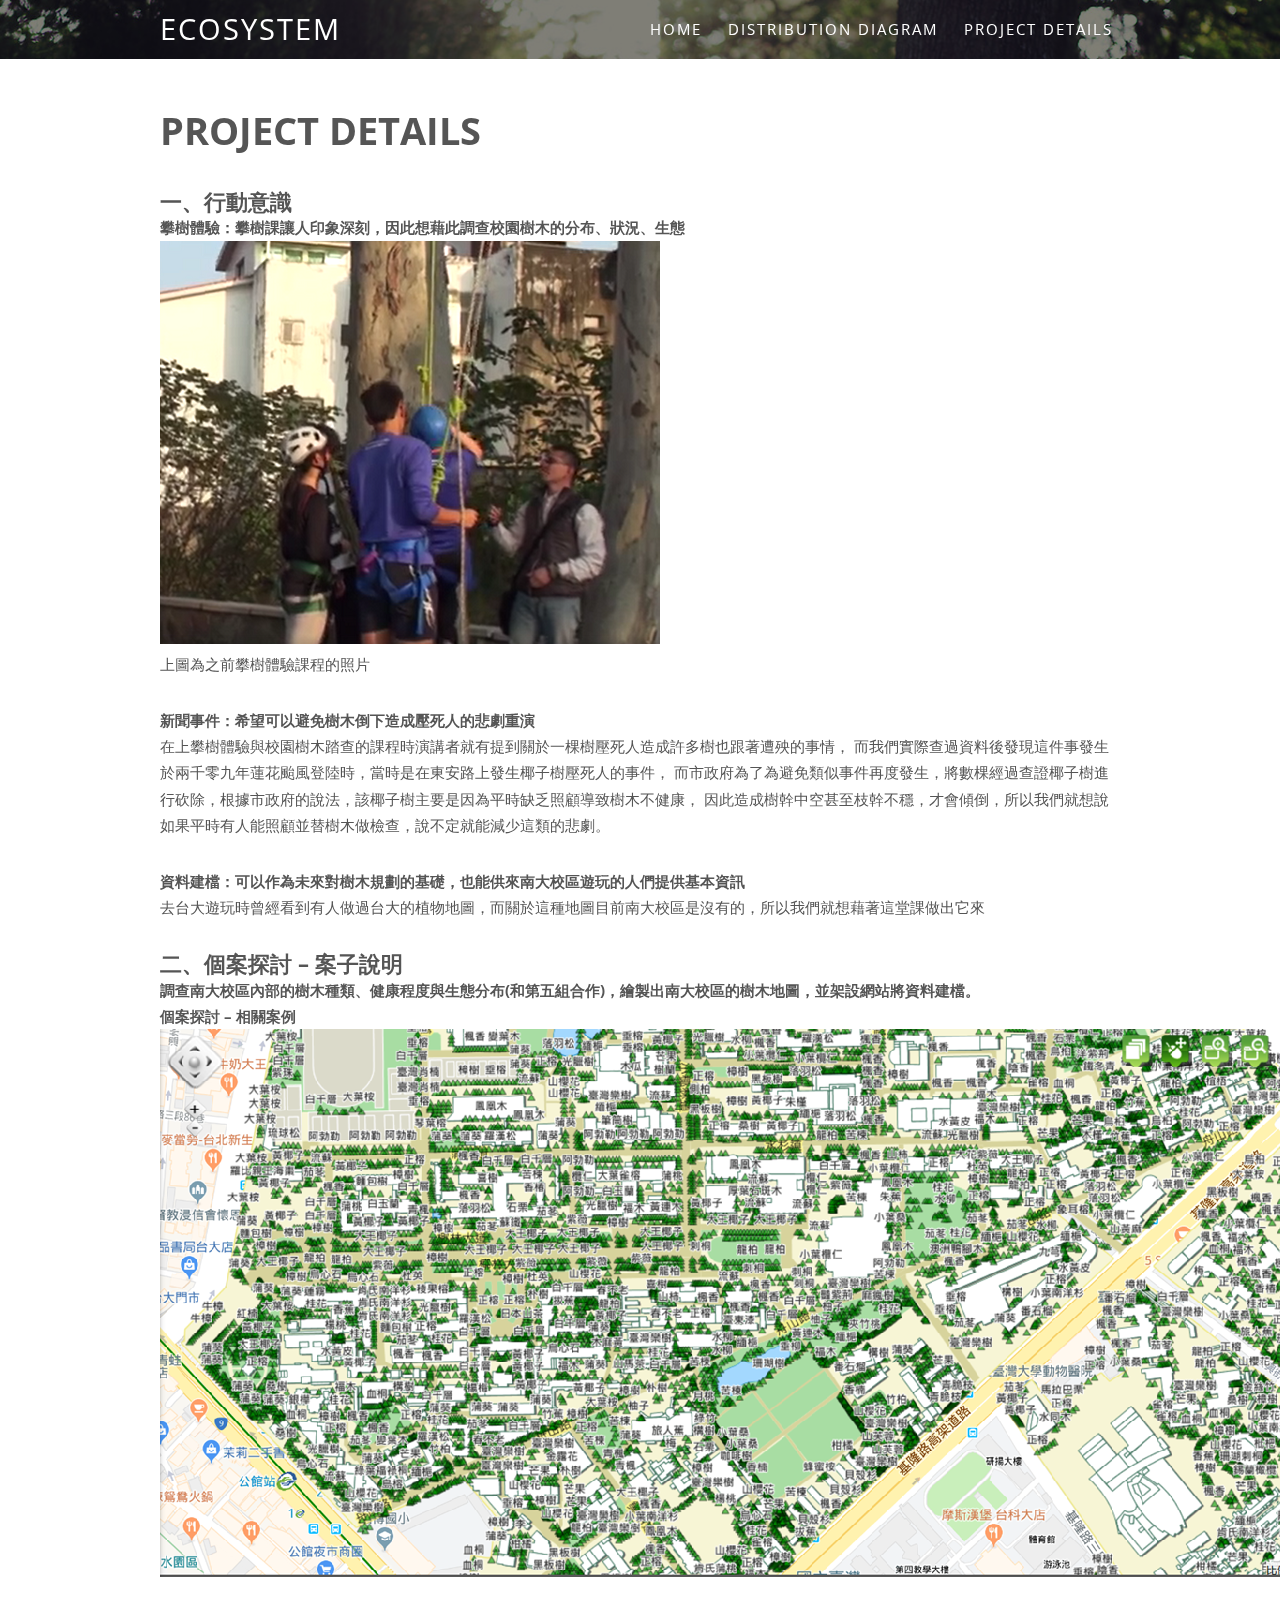
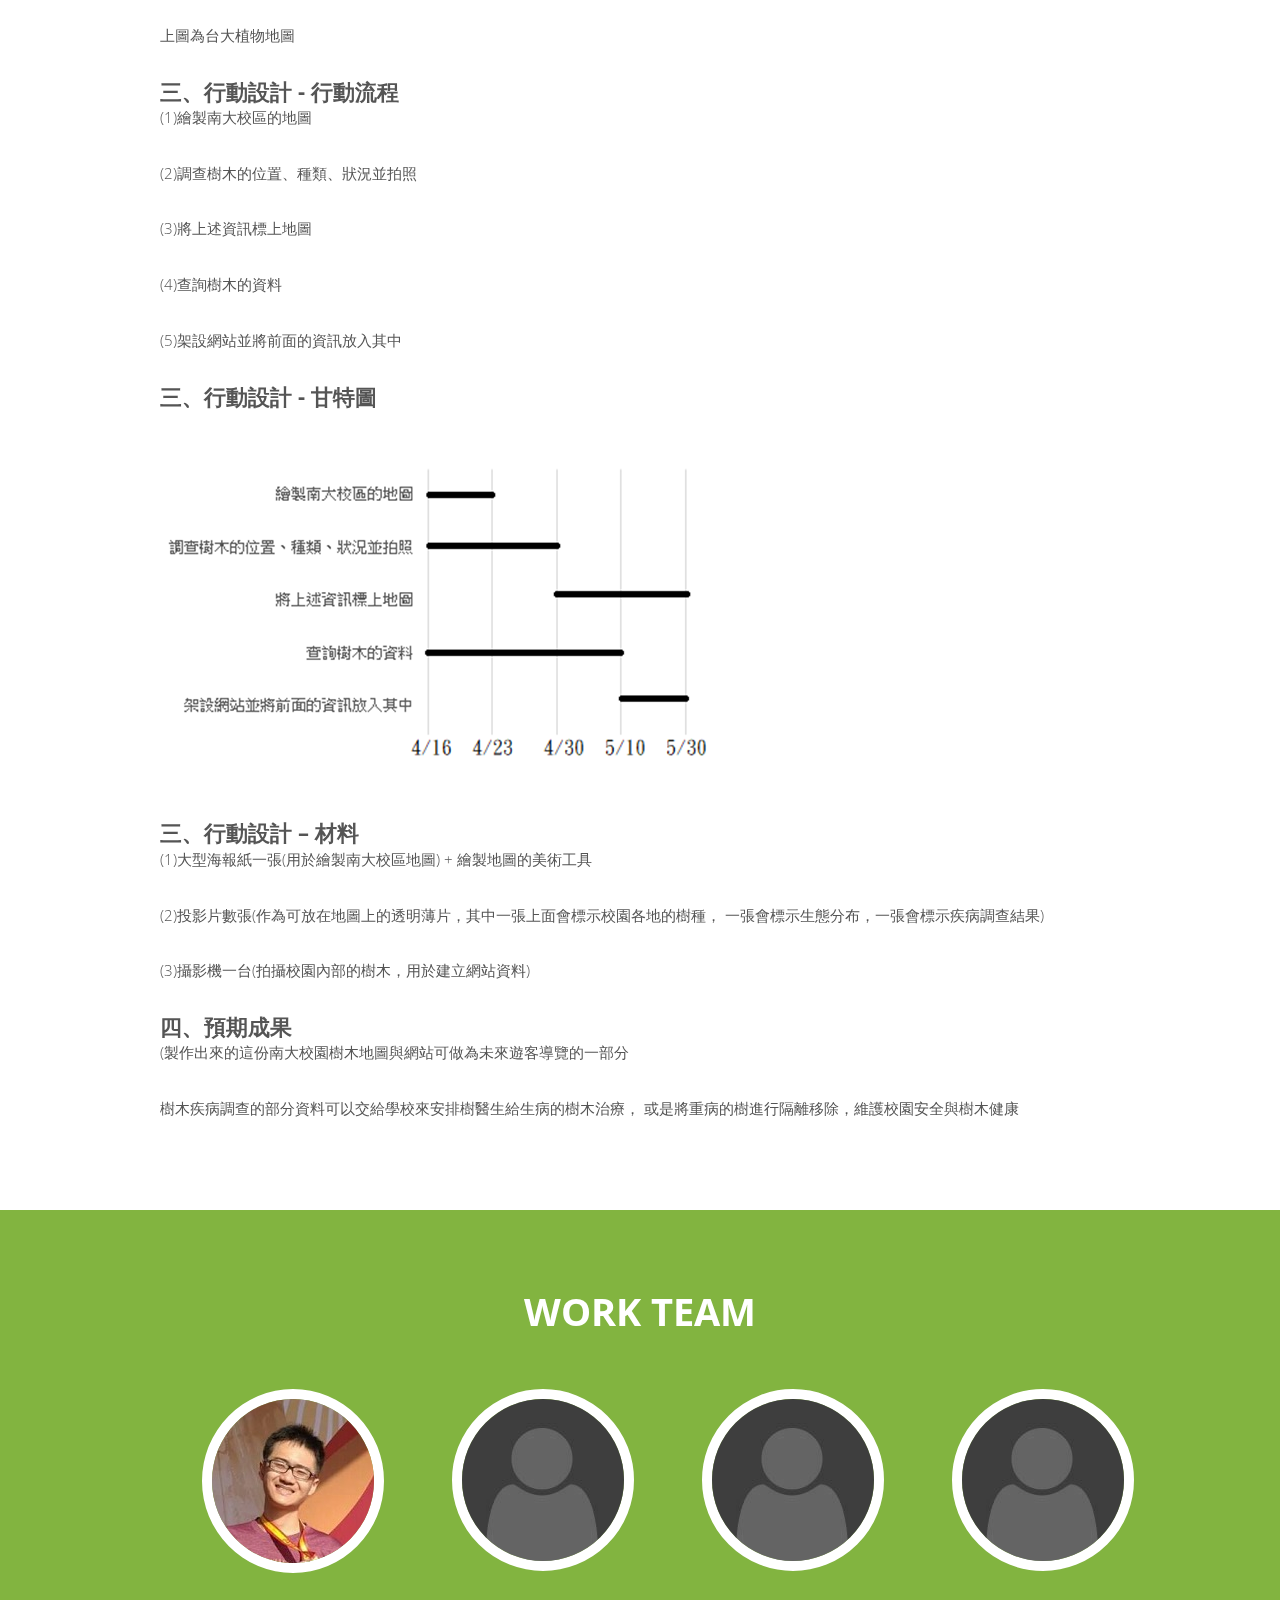
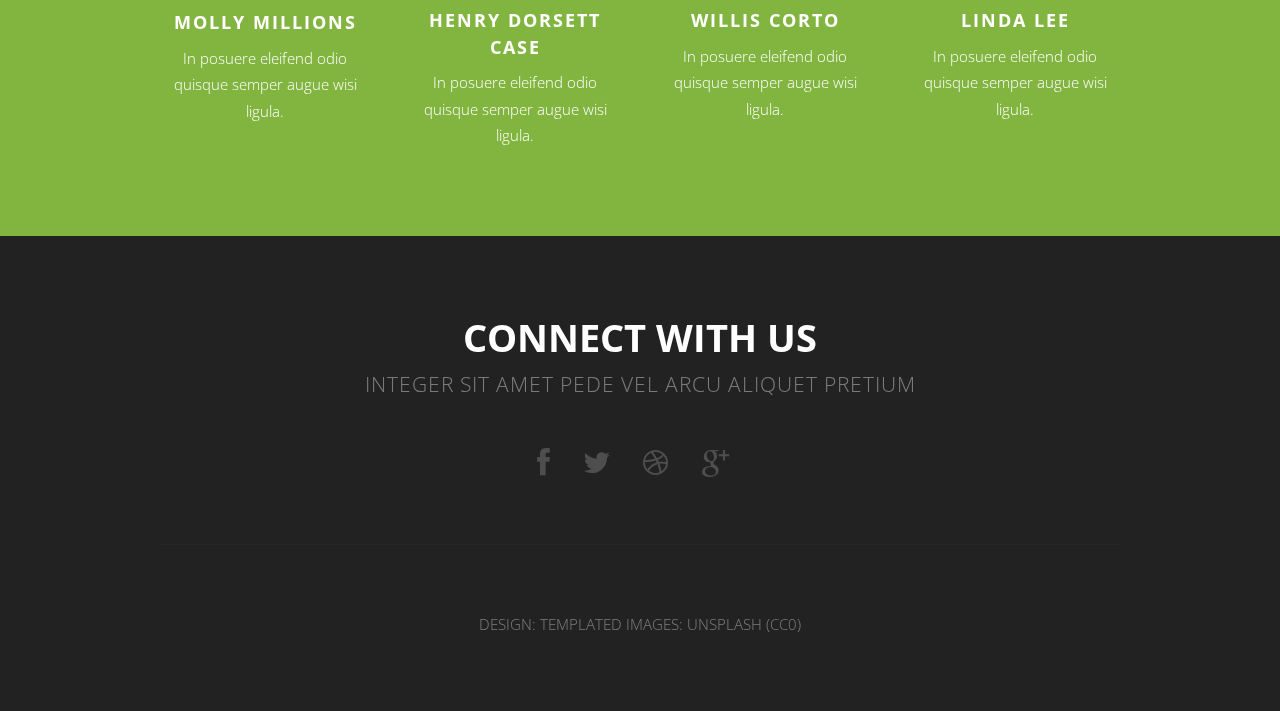
==== commit 2133ab26: "Update no-sidebar.html" ====
--- a/no-sidebar.html
+++ b/no-sidebar.html
@@ -125,12 +125,12 @@
 			<div class="wrapper style5">
 				<section id="team" class="container">
 					<header class="major">
-						<h2>Cras vitae metus aliNuam</h2>
-						<span class="byline">pulvinar mollis. Vestibulum sem magna, elementum vestibulum arcu</span>
+						<h2>Work Team</h2>
+						<span class="byline"></span>
 					</header>
 					<div class="row">
 						<div class="3u">
-							<a href="#" class="image"><img src="images/placeholder.png" alt=""></a>
+							<a href="#" class="image"><img src="images/ph1.jpg" alt=""></a>
 							<h3>Molly Millions</h3>
 							<p>In posuere eleifend odio quisque semper augue wisi ligula.</p>
 						</div>
@@ -176,4 +176,4 @@
 		</div>
 
 	</body>
-</html>
+</html>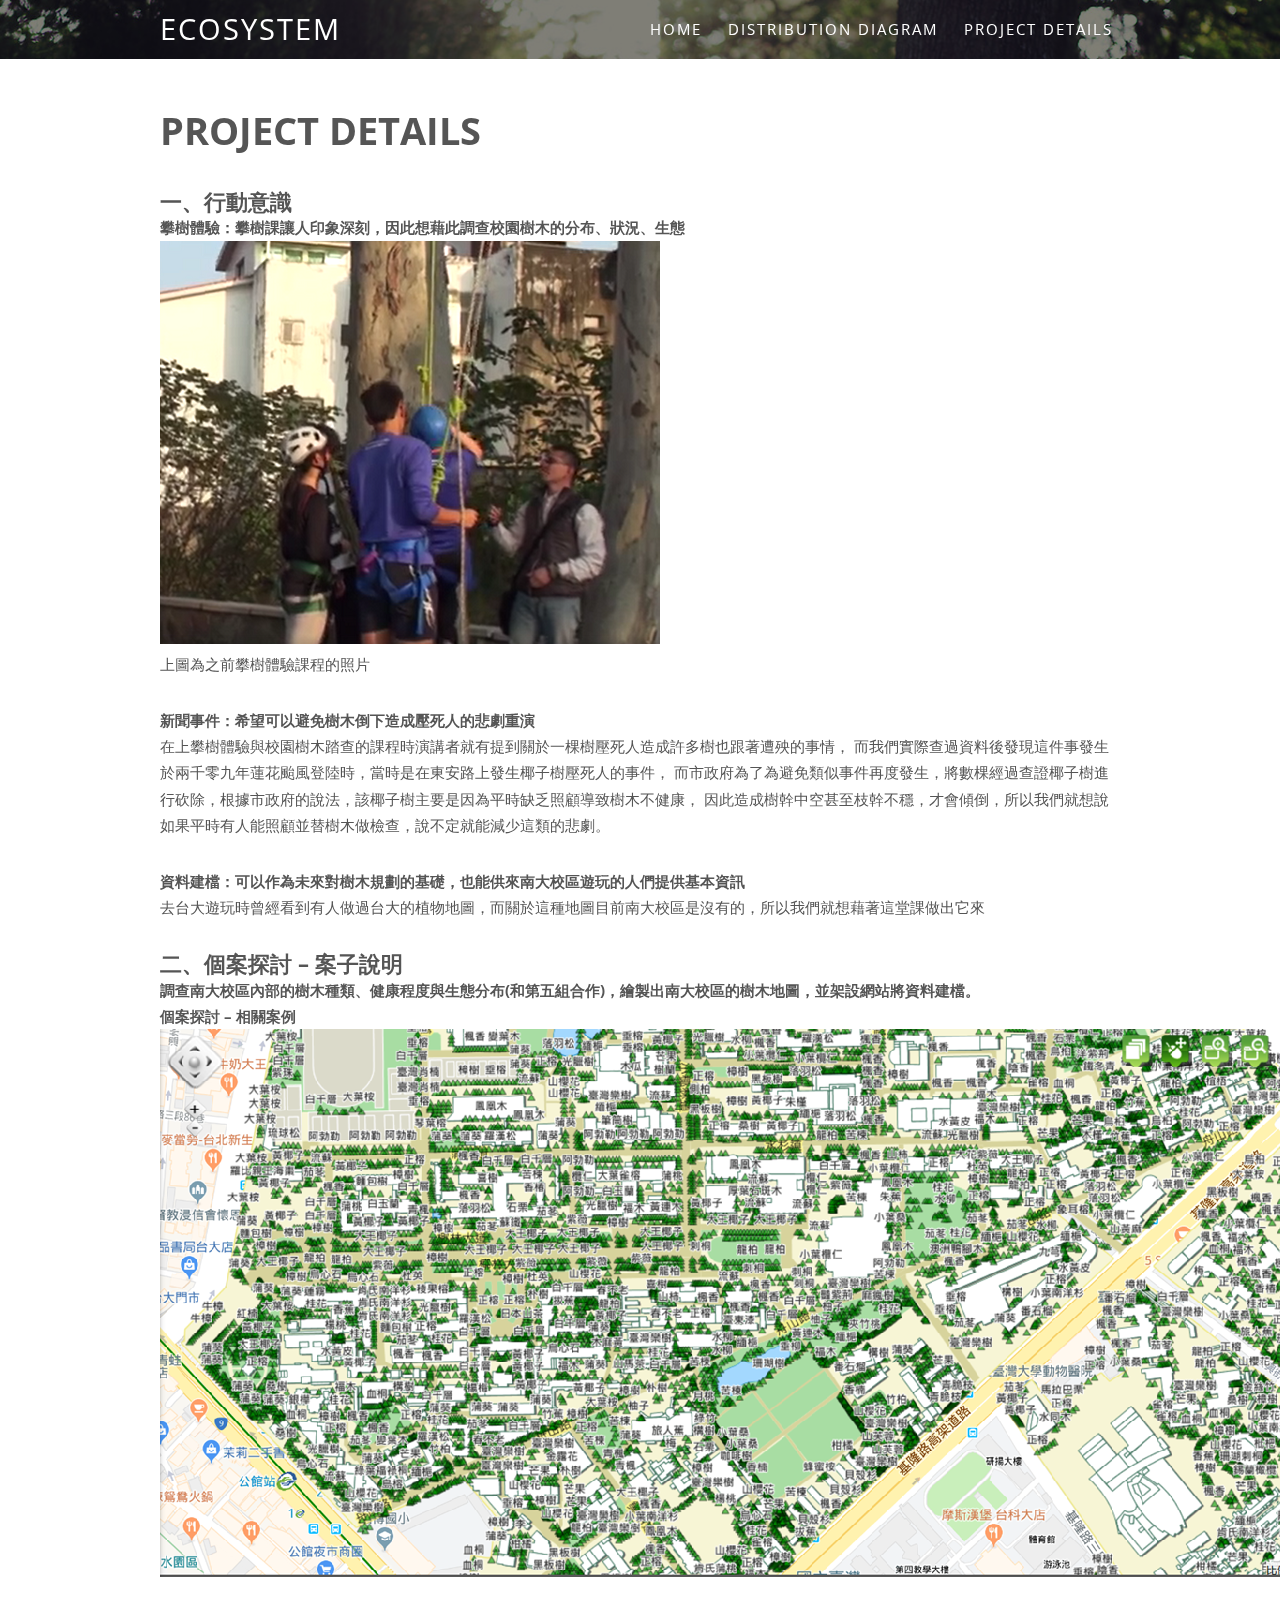
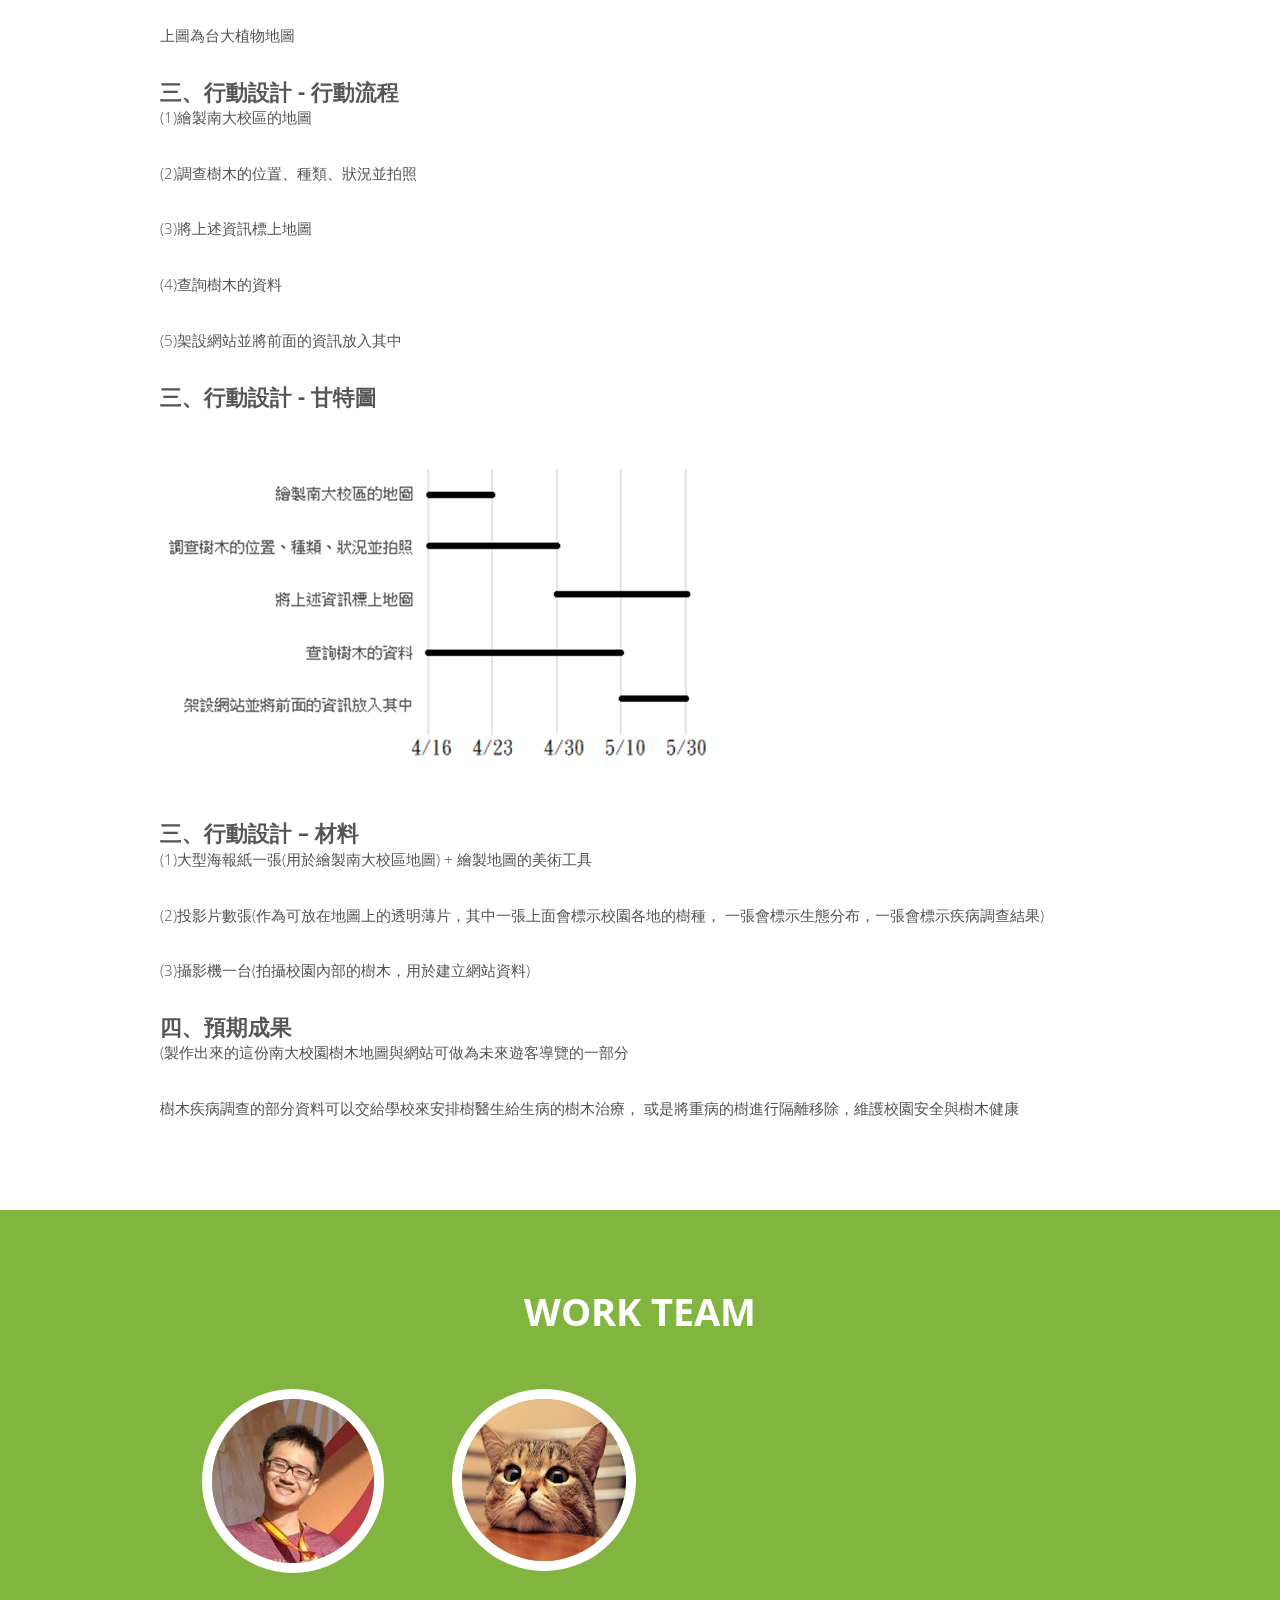
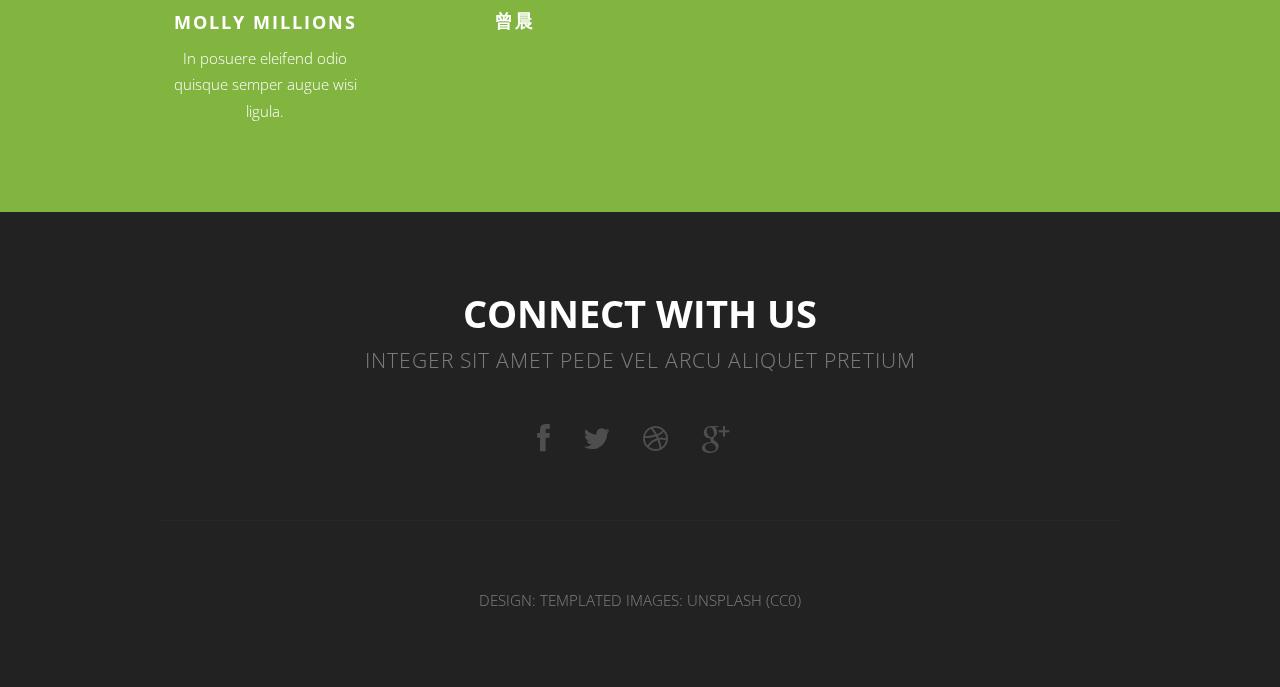
==== commit d45a0ac0: "Update no-sidebar.html" ====
--- a/no-sidebar.html
+++ b/no-sidebar.html
@@ -135,19 +135,8 @@
 							<p>In posuere eleifend odio quisque semper augue wisi ligula.</p>
 						</div>
 						<div class="3u">
-							<a href="#" class="image"><img src="images/placeholder.png" alt=""></a>
-							<h3>Henry Dorsett Case</h3>
-							<p>In posuere eleifend odio quisque semper augue wisi ligula.</p>
-						</div>
-						<div class="3u">
-							<a href="#" class="image"><img src="images/placeholder.png" alt=""></a>
-							<h3>Willis Corto</h3>
-							<p>In posuere eleifend odio quisque semper augue wisi ligula.</p>
-						</div>
-						<div class="3u">
-							<a href="#" class="image"><img src="images/placeholder.png" alt=""></a>
-							<h3>Linda Lee</h3>
-							<p>In posuere eleifend odio quisque semper augue wisi ligula.</p>
+							<a href="#" class="image"><img src="images/ph2.jpg" alt=""></a>
+							<h3>曾晨</h3>
 						</div>
 					</div>
 				</section>
@@ -161,7 +150,7 @@
 					<span class="byline">Integer sit amet pede vel arcu aliquet pretium</span>
 				</header>
 				<ul class="icons">
-					<li class="active"><a href="#" class="fa fa-facebook"><span>Facebook</span></a></li>
+					<li class="active"><a href="https://www.facebook.com/people/%E4%B8%81%E7%8E%89%E5%9F%8E/100001914736702" class="fa fa-facebook"><span>Facebook</span></a></li>
 					<li><a href="#" class="fa fa-twitter"><span>Twitter</span></a></li>
 					<li><a href="#" class="fa fa-dribbble"><span>Pinterest</span></a></li>
 					<li><a href="#" class="fa fa-google-plus"><span>Google+</span></a></li>
@@ -176,4 +165,4 @@
 		</div>
 
 	</body>
-</html>+</html>
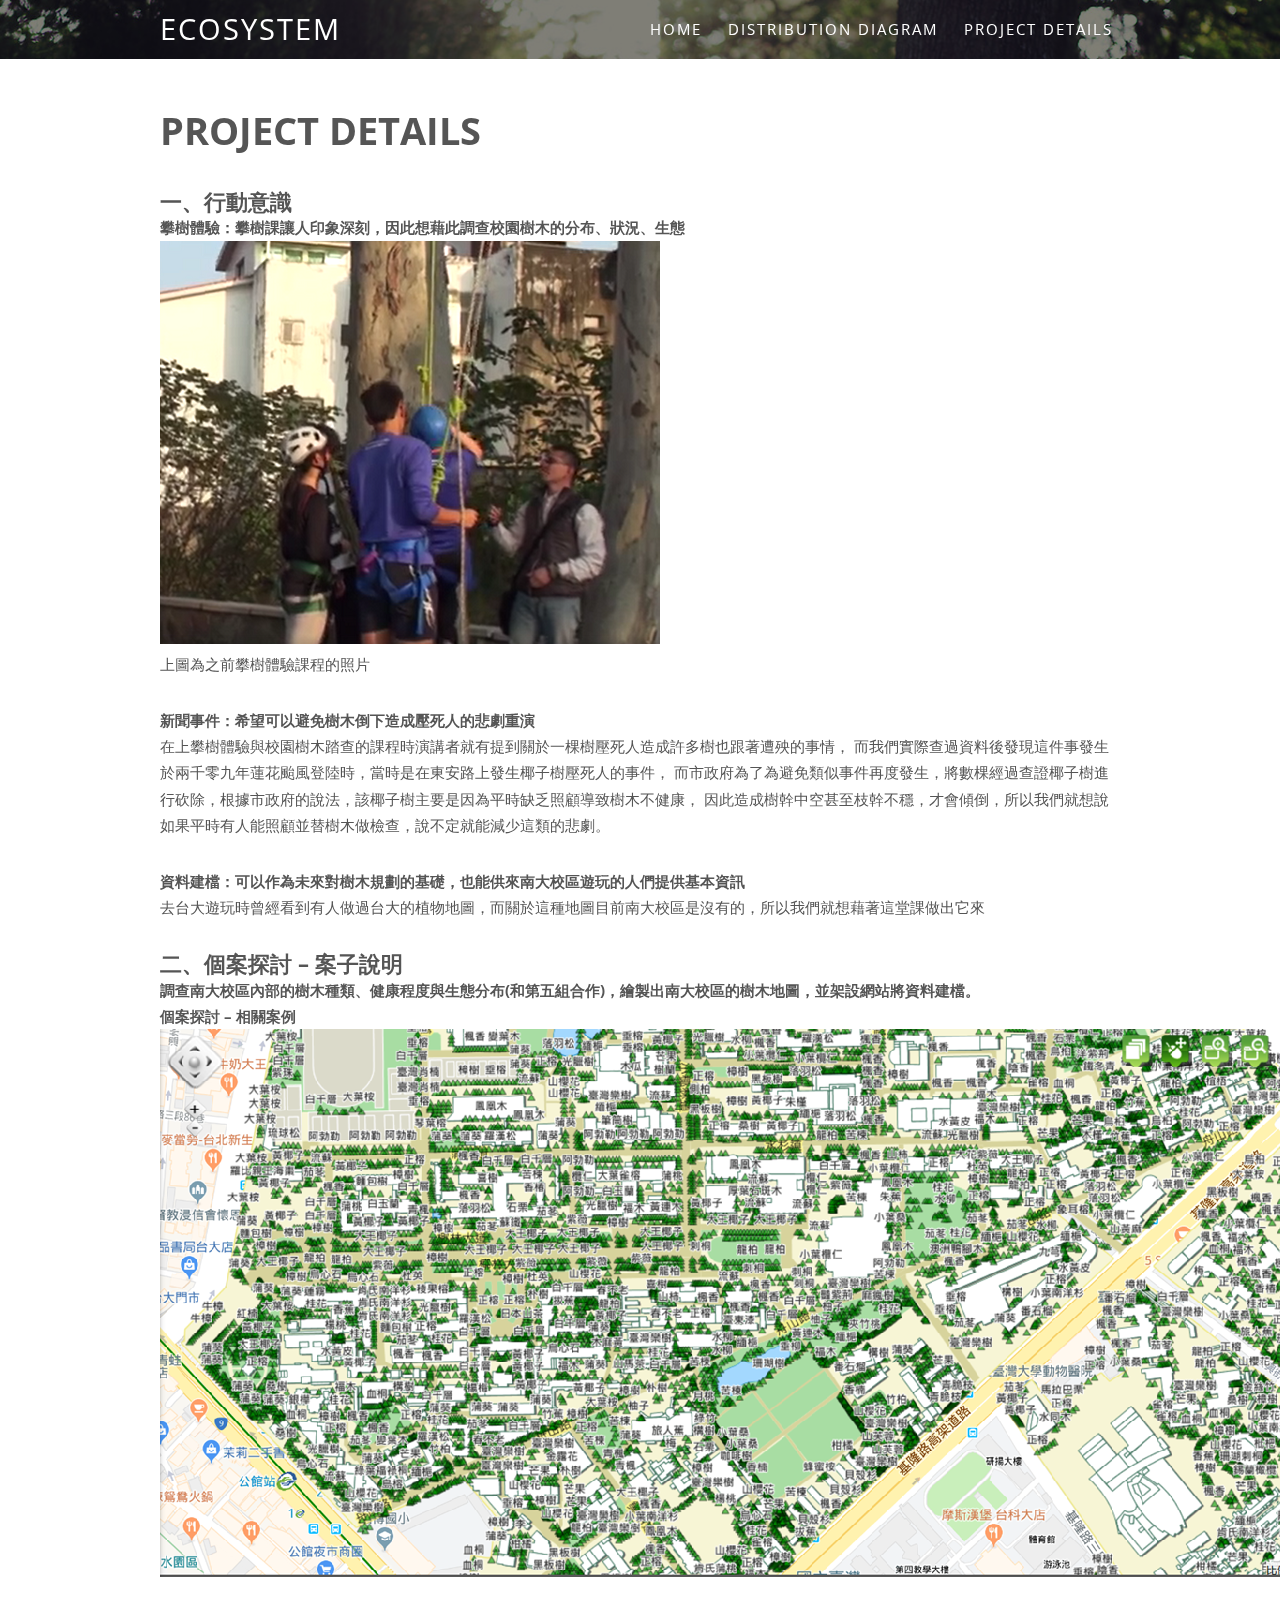
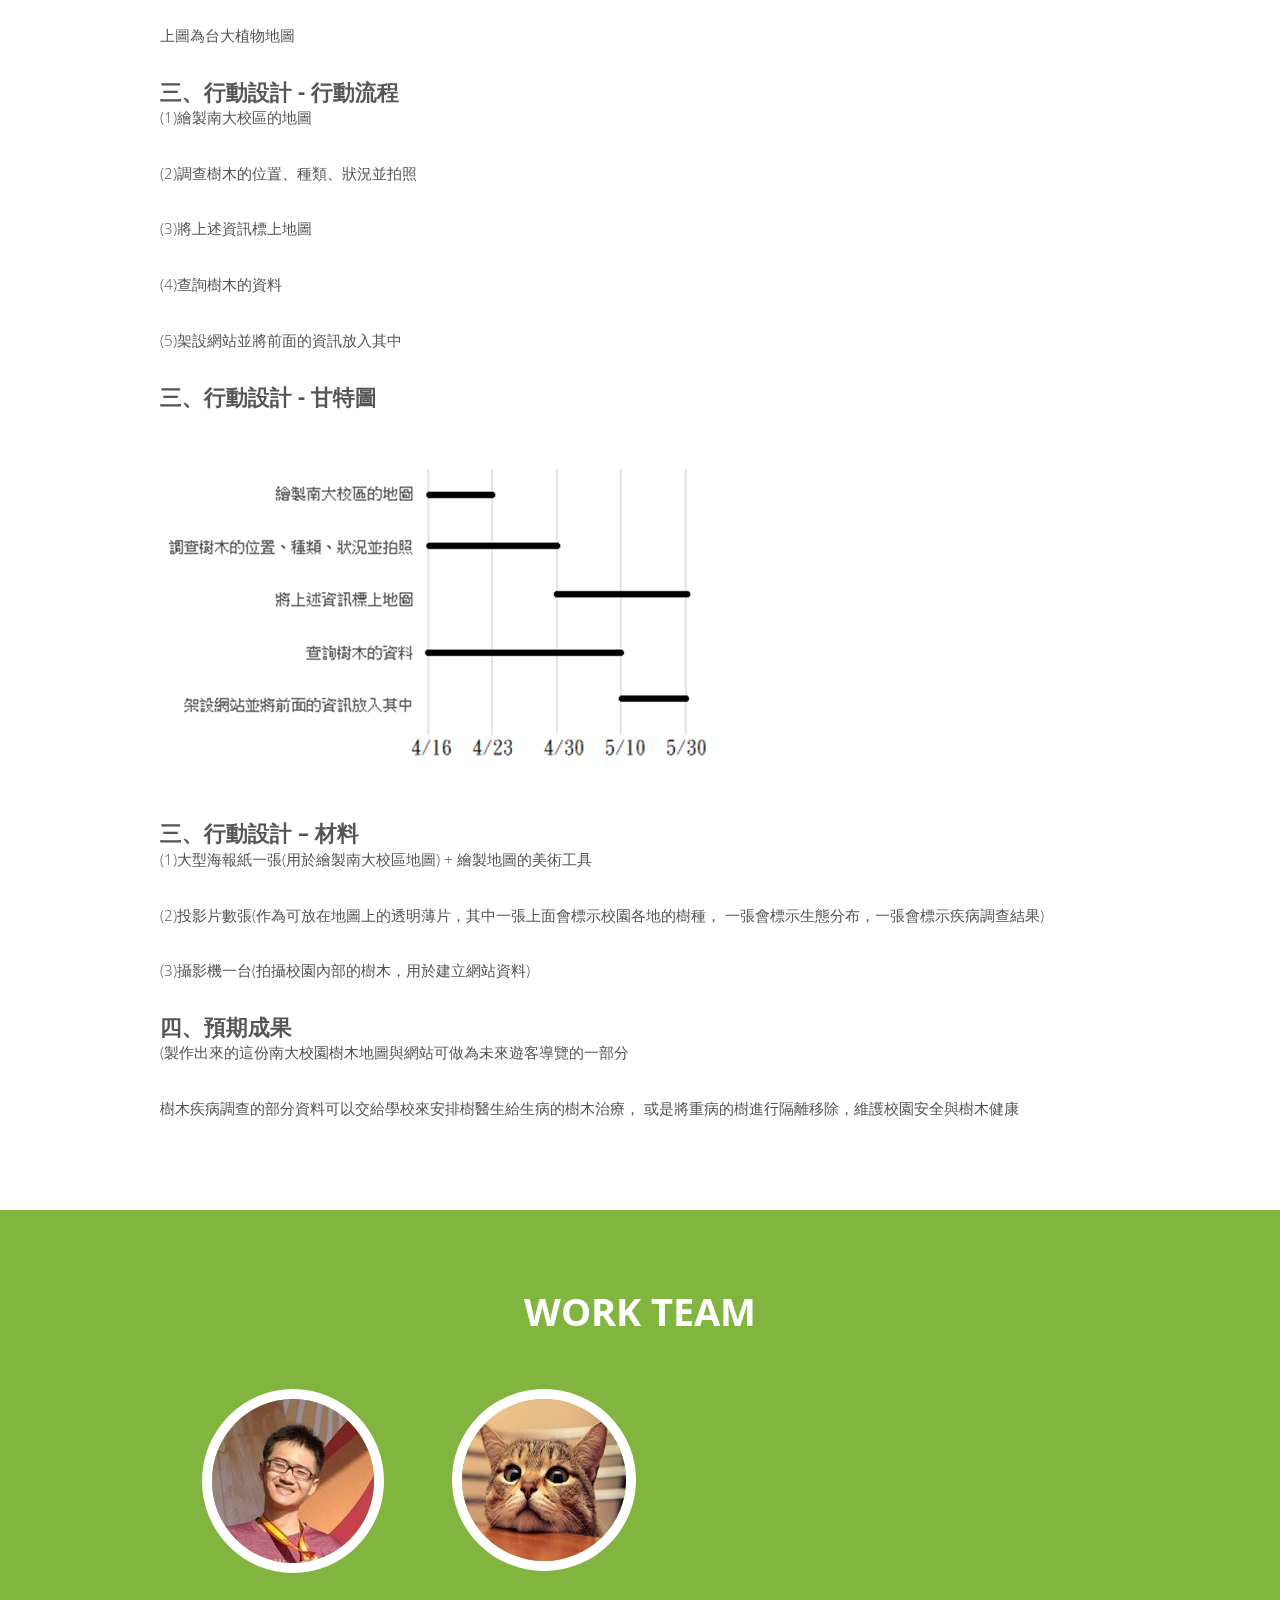
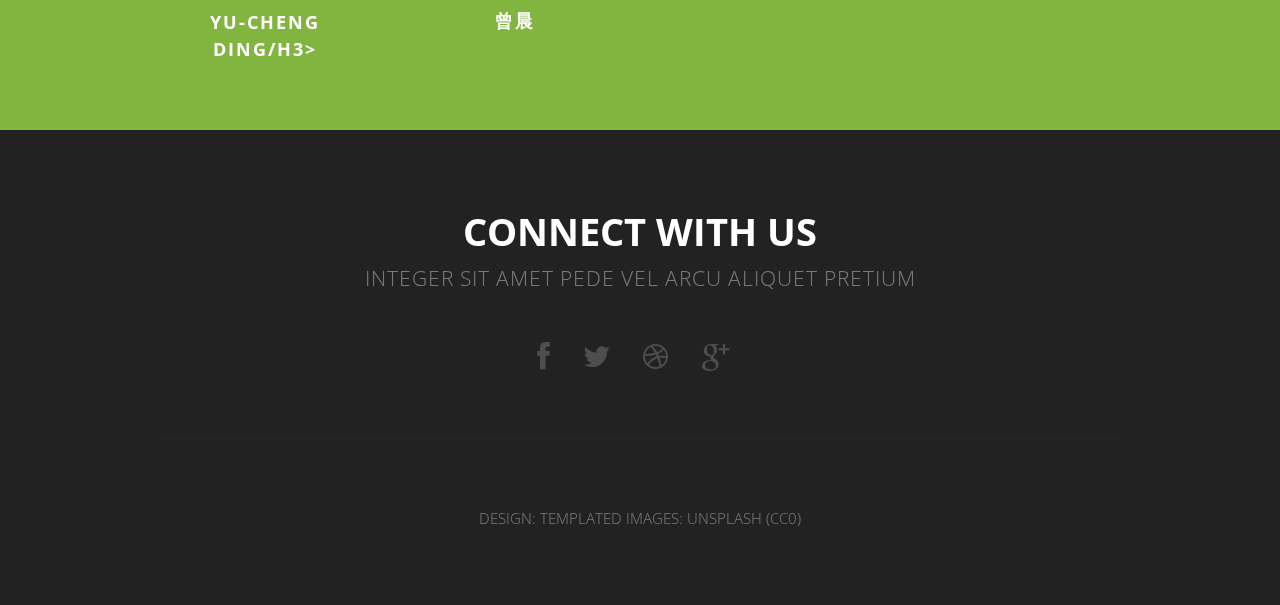
==== commit ec613161: "Update no-sidebar.html" ====
--- a/no-sidebar.html
+++ b/no-sidebar.html
@@ -131,8 +131,7 @@
 					<div class="row">
 						<div class="3u">
 							<a href="#" class="image"><img src="images/ph1.jpg" alt=""></a>
-							<h3>Molly Millions</h3>
-							<p>In posuere eleifend odio quisque semper augue wisi ligula.</p>
+							<h3>Yu-Cheng Ding/h3>
 						</div>
 						<div class="3u">
 							<a href="#" class="image"><img src="images/ph2.jpg" alt=""></a>
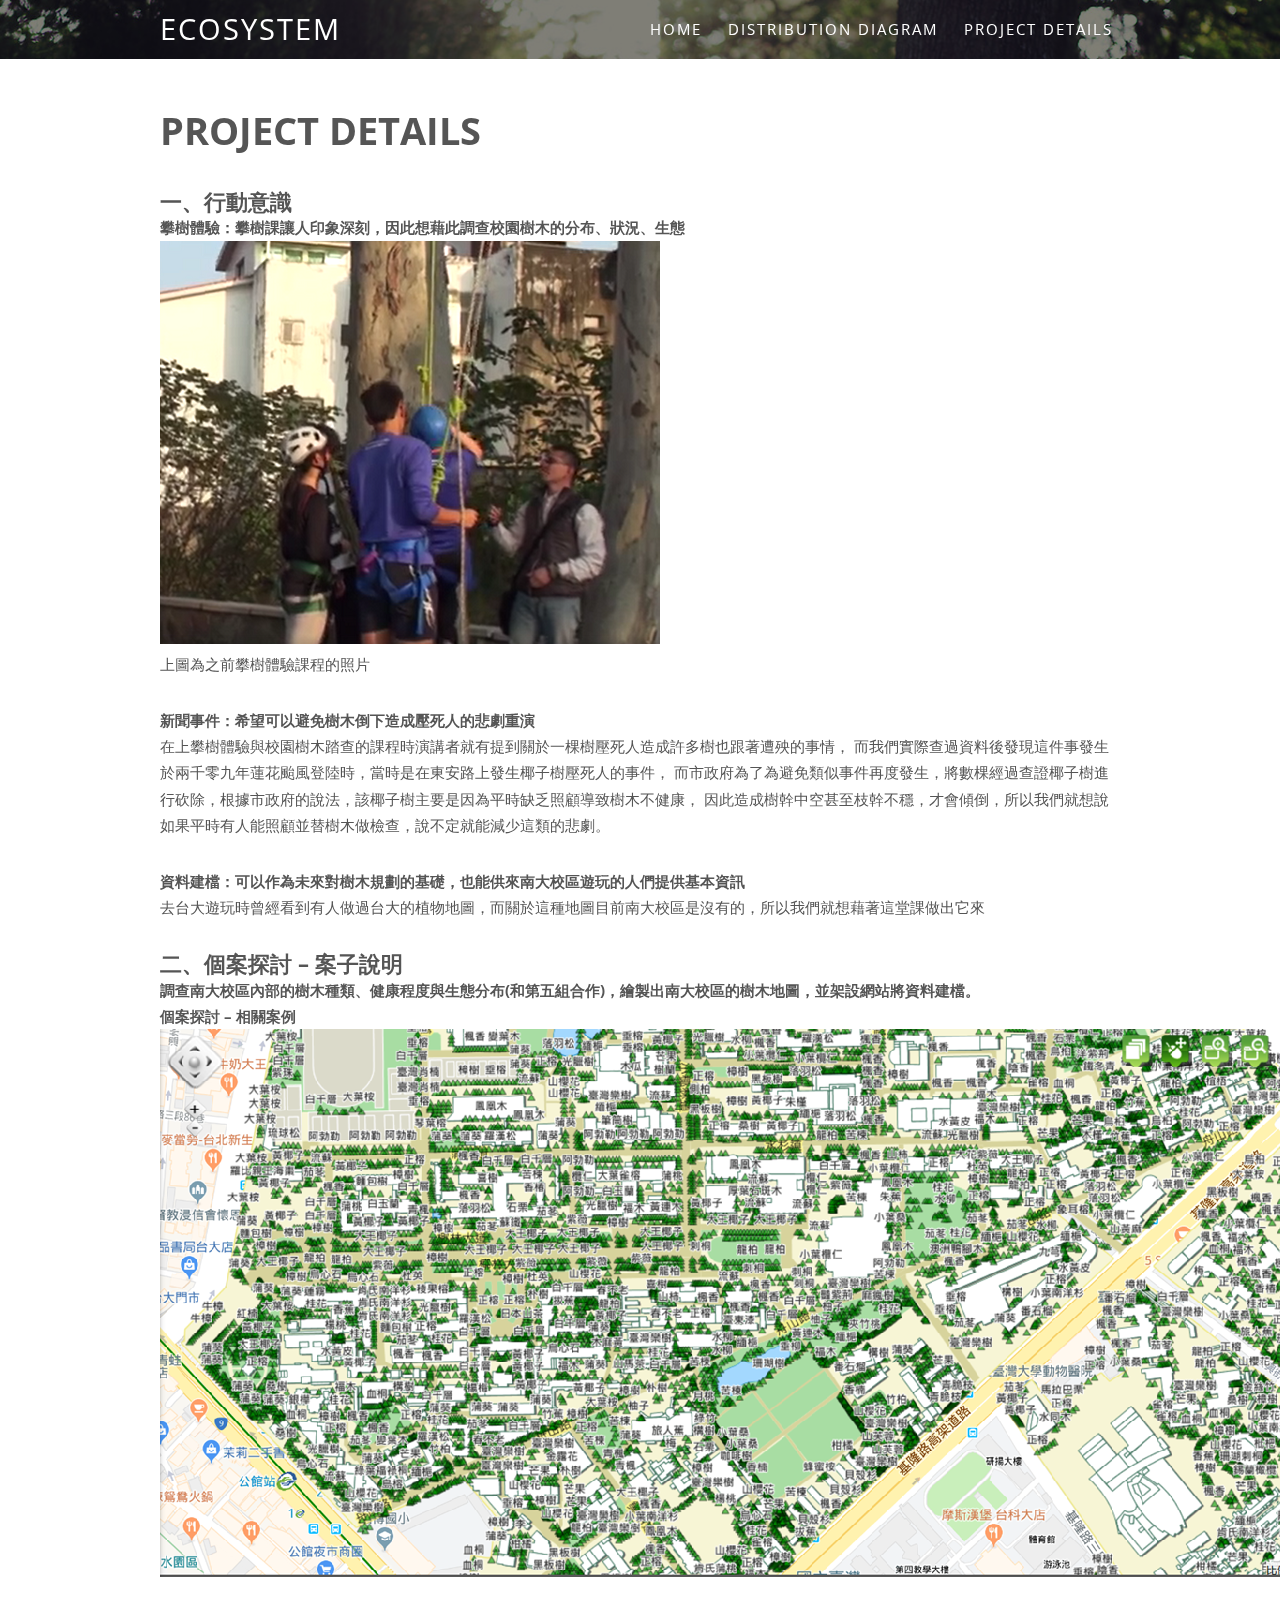
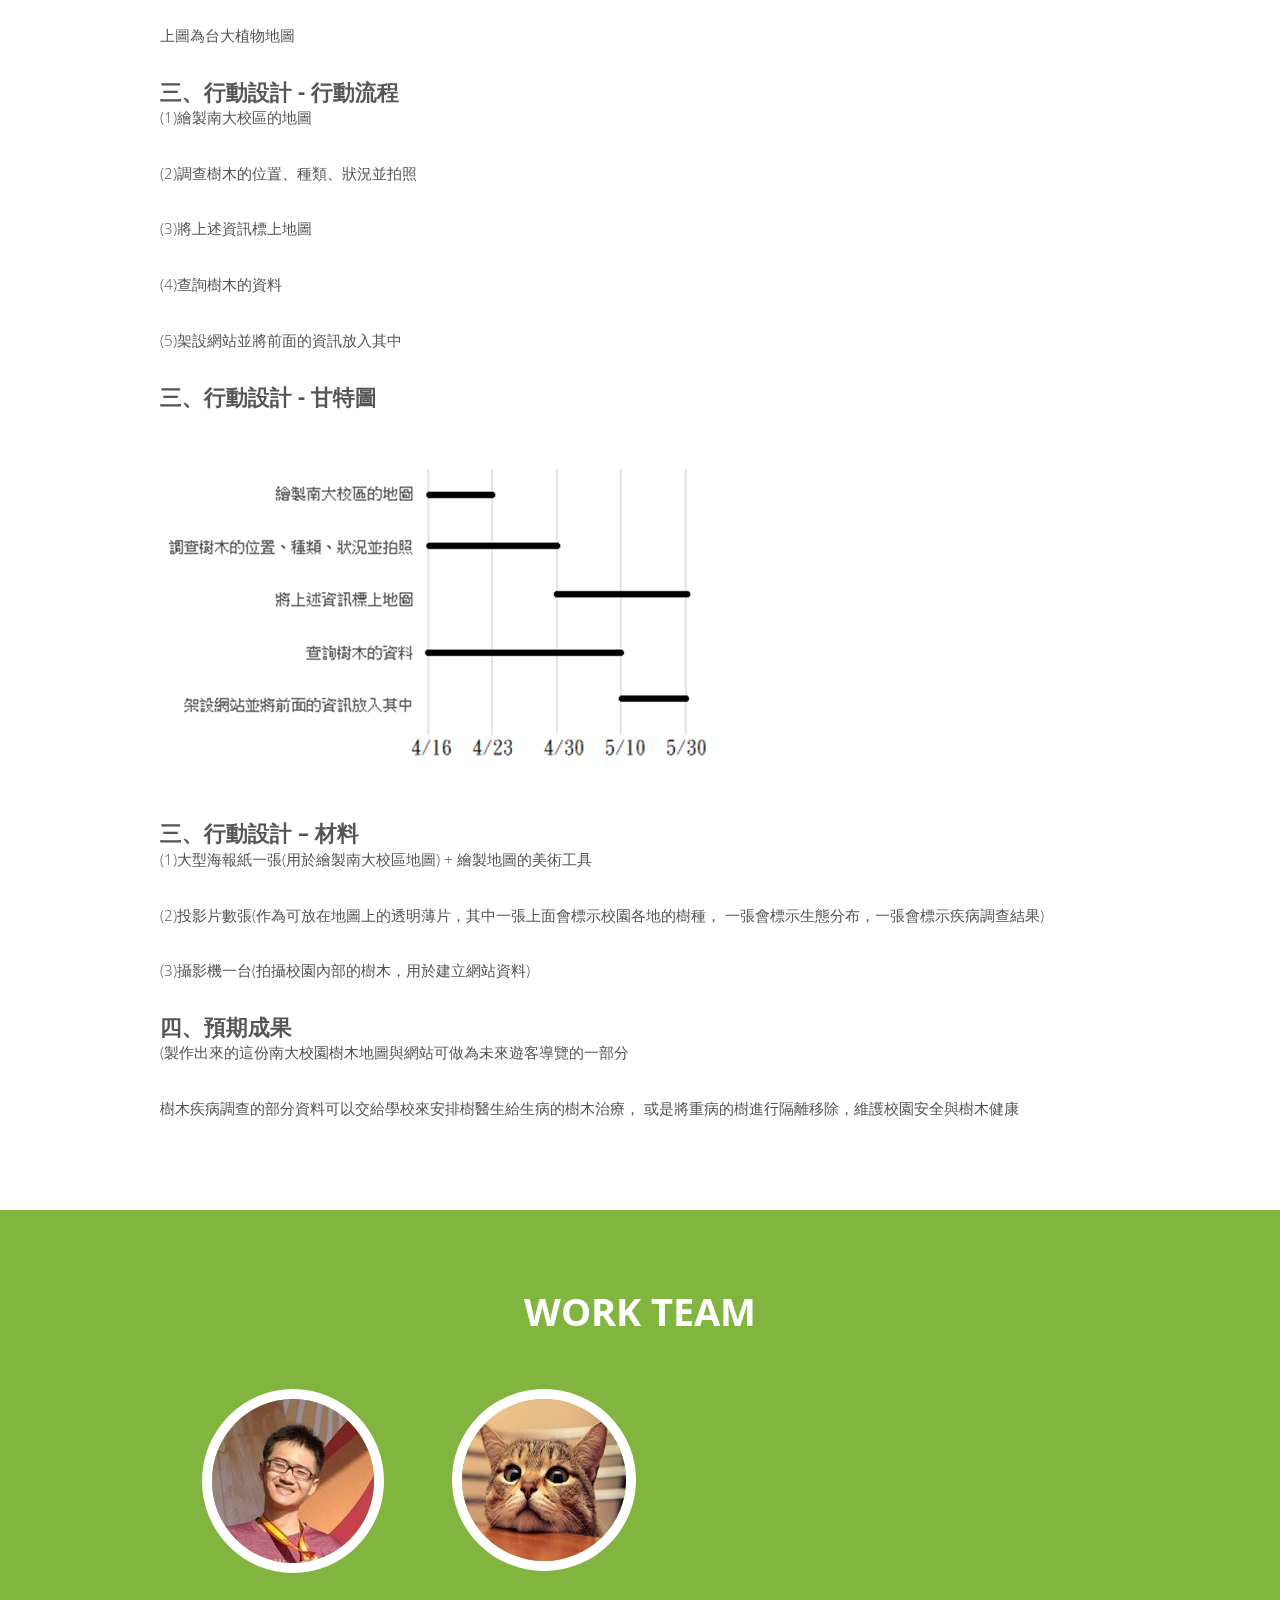
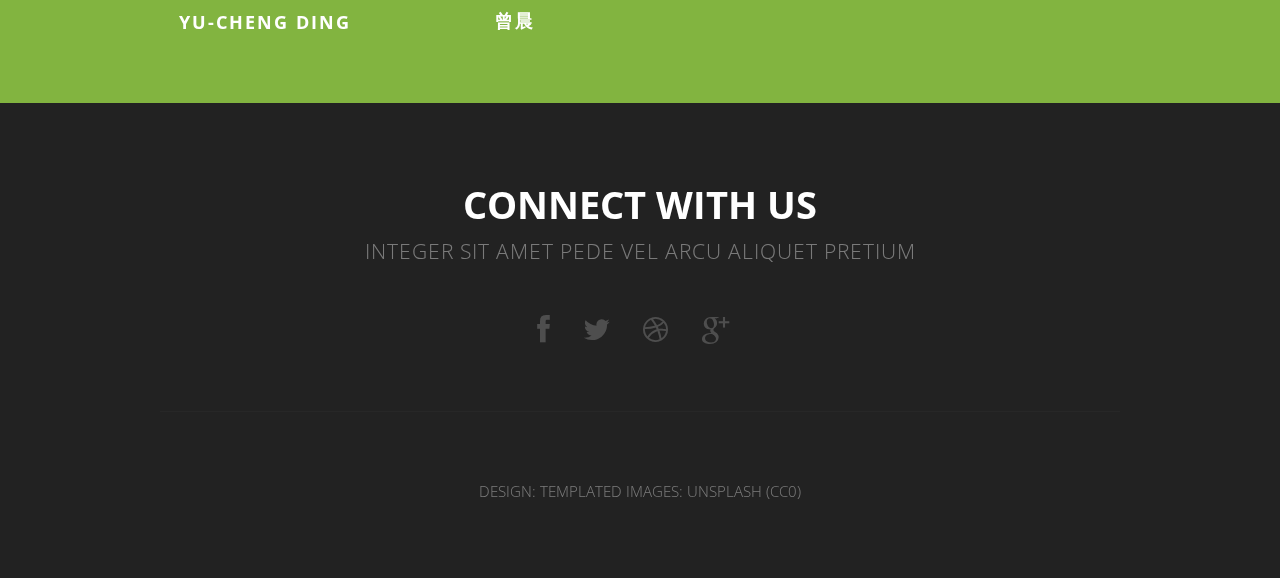
==== commit d50553ba: "Update no-sidebar.html" ====
--- a/no-sidebar.html
+++ b/no-sidebar.html
@@ -131,7 +131,7 @@
 					<div class="row">
 						<div class="3u">
 							<a href="#" class="image"><img src="images/ph1.jpg" alt=""></a>
-							<h3>Yu-Cheng Ding/h3>
+							<h3>Yu-Cheng Ding</h3>
 						</div>
 						<div class="3u">
 							<a href="#" class="image"><img src="images/ph2.jpg" alt=""></a>
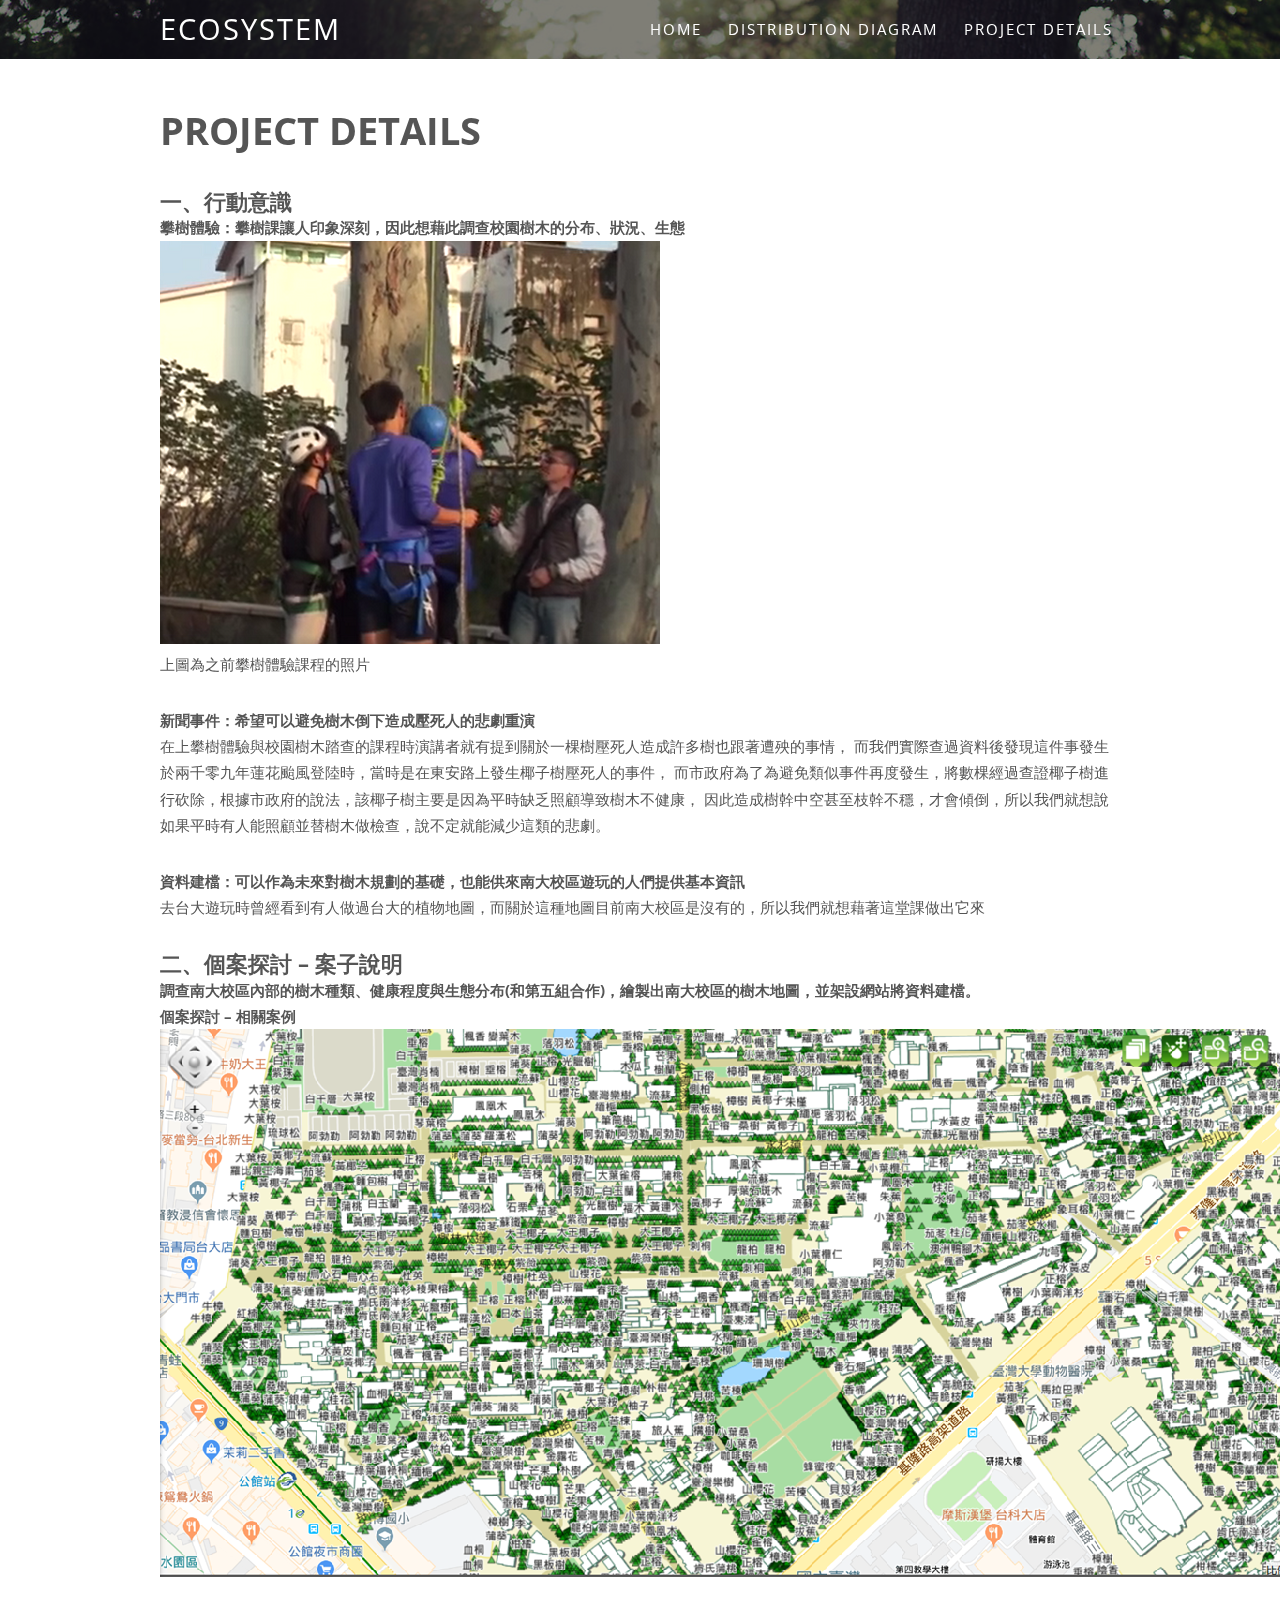
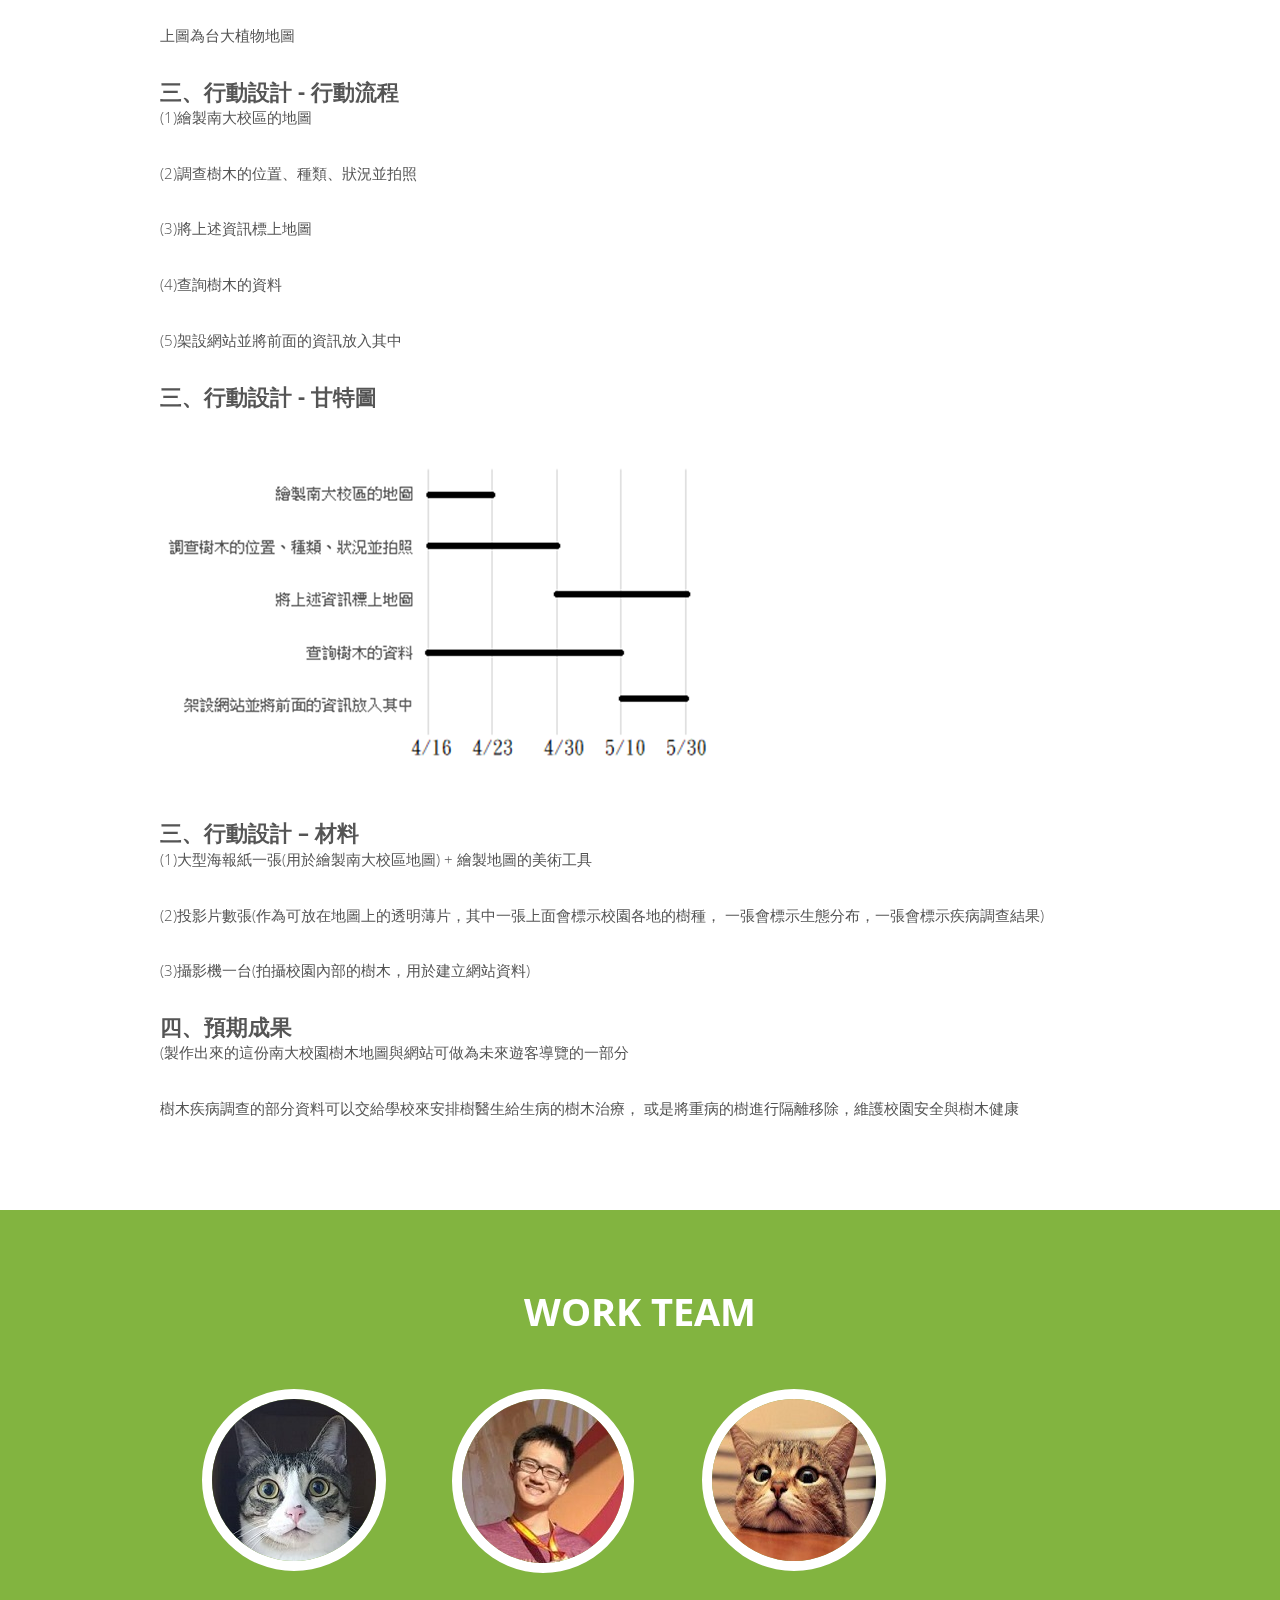
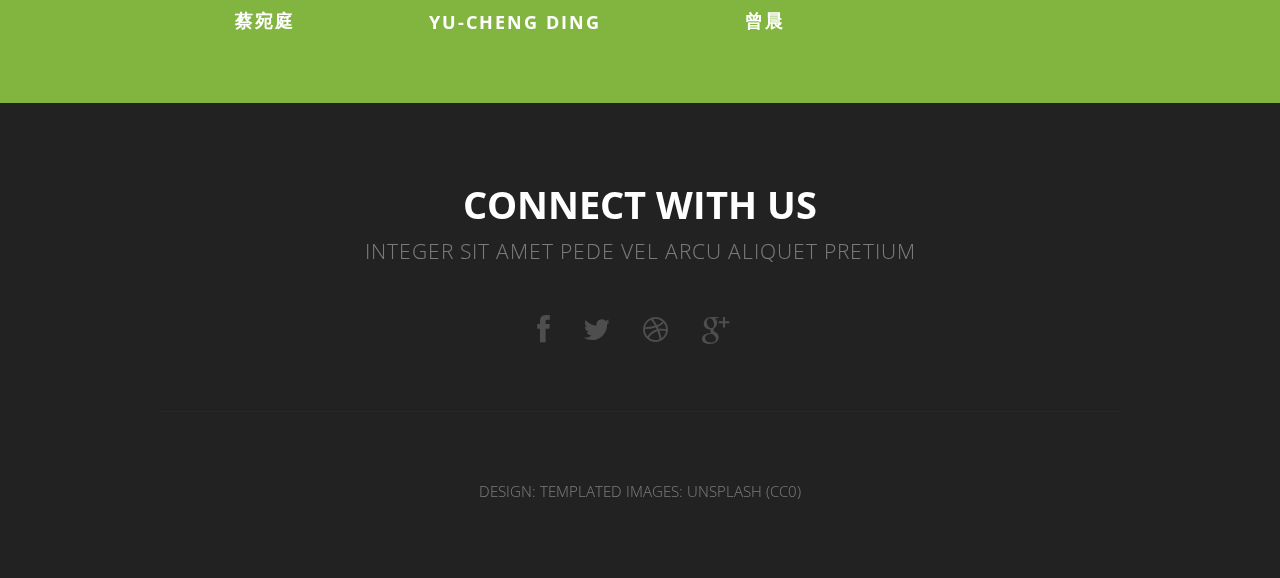
==== commit 4e53a7e3: "Update no-sidebar.html" ====
--- a/no-sidebar.html
+++ b/no-sidebar.html
@@ -130,6 +130,10 @@
 					</header>
 					<div class="row">
 						<div class="3u">
+							<a href="#" class="image"><img src="images/ph3.jpg" alt=""></a>
+							<h3>蔡宛庭</h3>
+						</div>						
+						<div class="3u">
 							<a href="#" class="image"><img src="images/ph1.jpg" alt=""></a>
 							<h3>Yu-Cheng Ding</h3>
 						</div>
